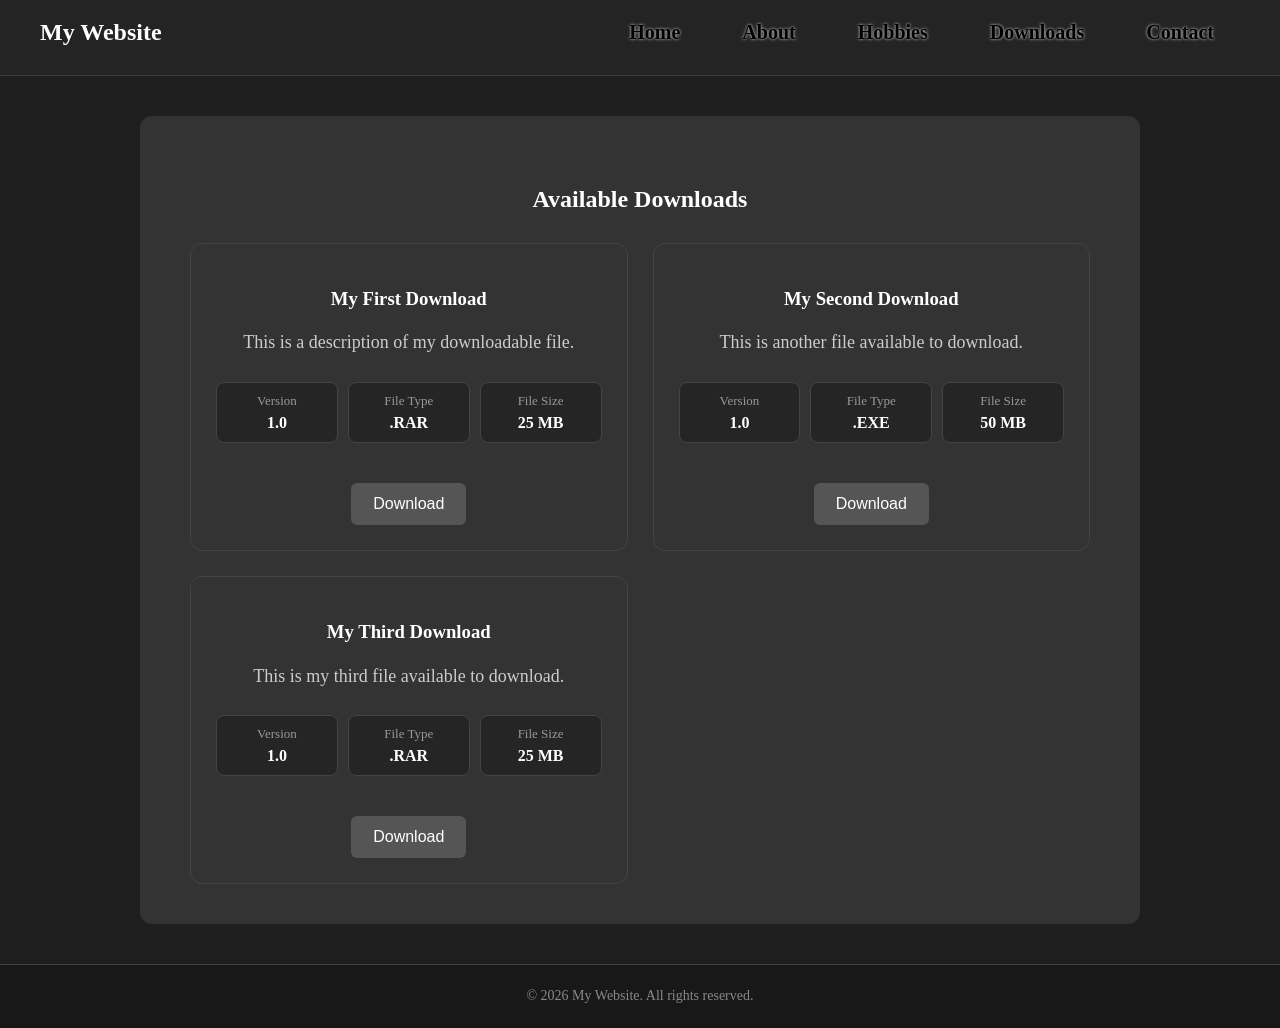
==== downloads.html @ edfe655d "Add files via upload" ====
<!DOCTYPE html>

<html>
<head>
    <title>Downloads - My Website</title>
    <link rel="stylesheet" href="style.css">
</head>

<body>

<header>

    <nav>
        <h1 class="logo">My Website</h1>

        <div class="nav-links">
    <a href="index.html">Home</a>
    <a href="index.html#about">About</a>
    <a href="index.html#hobbies">Hobbies</a>
    <a href="downloads.html">Downloads</a>
    <a href="index.html#contact">Contact</a>
</div>

</header>

<main>

    <h2>Available Downloads</h2>


<div class="download-grid">

    <!-- DOWNLOAD 1 -->
    <div class="download-card">

        <h3>My First Download</h3>

        <p>This is a description of my downloadable file.</p>

        <div class="file-info">

            <div class="info-box">
                <span>Version</span>
                <strong>1.0</strong>
            </div>

            <div class="info-box">
                <span>File Type</span>
                <strong>.RAR</strong>
            </div>

            <div class="info-box">
                <span>File Size</span>
                <strong>25 MB</strong>
            </div>

        </div>

        <a href="files/test.rar" download>
            <button>Download</button>
        </a>

    </div>


    <!-- DOWNLOAD 2 -->
    <div class="download-card">

        <h3>My Second Download</h3>

        <p>This is another file available to download.</p>

        <div class="file-info">

            <div class="info-box">
                <span>Version</span>
                <strong>1.0</strong>
            </div>

            <div class="info-box">
                <span>File Type</span>
                <strong>.EXE</strong>
            </div>

            <div class="info-box">
                <span>File Size</span>
                <strong>50 MB</strong>
            </div>

        </div>

        <a href="files/my-program.exe" download>
            <button>Download</button>
        </a>

    </div>


    <!-- DOWNLOAD 3 -->
    <div class="download-card">

        <h3>My Third Download</h3>

        <p>This is my third file available to download.</p>

        <div class="file-info">

            <div class="info-box">
                <span>Version</span>
                <strong>1.0</strong>
            </div>

            <div class="info-box">
                <span>File Type</span>
                <strong>.RAR</strong>
            </div>

            <div class="info-box">
                <span>File Size</span>
                <strong>25 MB</strong>
            </div>

        </div>

        <a href="files/third-download.rar" download>
            <button>Download</button>
        </a>

    </div>

</div>
 </div> 

</main>

<footer>
    <p>© 2026 My Website. All rights reserved.</p>
</footer>

</body>
</html>
---- style.css ----
body {
    background-color: #1e1e1e;
    color: #ffffff;
    font-family: Arial, sans-serif;
    margin: 0;
    text-align: center;
    font-family: "Comic Sans MS", "Comic Sans", cursive;
}

header {
    background-color: #242424;
    padding-bottom: 10px;
    border-bottom: 1px solid #3d3d3d;
}

header h1 {
    margin: 0;
    font-size: 36px;
}

header p {
    color: #bbbbbb;
}

main {
    background-color: #333333;
    max-width: 1000px;
    margin: 40px auto;
    padding: 40px;
    border-radius: 12px;
    box-sizing: border-box;
}

h2 {
    color: #ffffff;
    margin-top: 30px;
}

p {
    color: #cccccc;
    font-size: 18px;
    line-height: 1.6;
}

button {
    background-color: #555555;
    color: white;
    font-size: 16px;
    padding: 12px 22px;
    border: none;
    border-radius: 6px;
    cursor: pointer;
    margin-top: 15px;
    transition: 0.2s;
}

button:hover {
    background-color: #777777;
    transform: translateY(-2px);
}
nav {
    display: flex;
    justify-content: space-between;
    align-items: center;
    width: 100%;
    box-sizing: border-box;
    padding: 5px 40px;
}

.logo {
    font-size: 24px;
}

.nav-links {
    display: flex;
    align-items: center;
    justify-content: flex-end;
    gap: 10px;
    margin-left: auto;
}

.nav-links a {
    color: #000000;
    text-decoration: none;
    font-size: 20px;
    font-weight: 700;
    padding: 16px 26px;
    border-radius: 8px;
    transition: 0.2s;

    text-shadow: 0 0 3px rgba(255, 255, 255, 0.9);
}

.nav-links a:hover {
    background-color: #3a3a3a;
    color: #000000;

    text-shadow:
        0 0 2px rgba(255, 255, 255, 0.8),
        0 0 5px rgba(255, 255, 255, 0.5);
}
footer {
    background-color: #181818;
    padding: 20px;
    margin-top: 40px;
    border-top: 1px solid #444;
}

footer p {
    margin: 0;
    font-size: 14px;
    color: #888888;
}
.file-info {
    display: grid;
    grid-template-columns: repeat(3, 1fr);
    gap: 10px;
    margin: 25px 0;
    width: 100%;
}

.info-box {
    background-color: #252525;
    border: 1px solid #444444;
    border-radius: 8px;
    padding: 10px;
    box-sizing: border-box;
    min-width: 0;
}

.info-box span {
    display: block;
    color: #999999;
    font-size: 13px;
    margin-bottom: 5px;
}

.info-box strong {
    color: white;
    font-size: 16px;
}
.download-grid {
    display: grid;
    grid-template-columns: repeat(2, minmax(0, 1fr));
    gap: 25px;
    width: 100%;
    max-width: 900px;
    margin: 30px auto 0;
}

.download-card {
    background-color: #333333;
    padding: 25px;
    border: 1px solid #444444;
    border-radius: 12px;
    box-sizing: border-box;
    width: 100%;
    min-width: 0;
}
section {
    max-width: 1000px;
    margin: 40px auto;
    padding: 35px;
    background-color: #2b2b2b;
    border: 1px solid #444444;
    border-radius: 16px;
    box-sizing: border-box;
    box-shadow: 0 8px 25px rgba(0, 0, 0, 0.25);
}
section h2 {
    font-size: 32px;
    margin-top: 0;
    margin-bottom: 20px;
    font-weight: 700;
}

section p {
    font-size: 18px;
    line-height: 1.6;
    color: #d0d0d0;
}
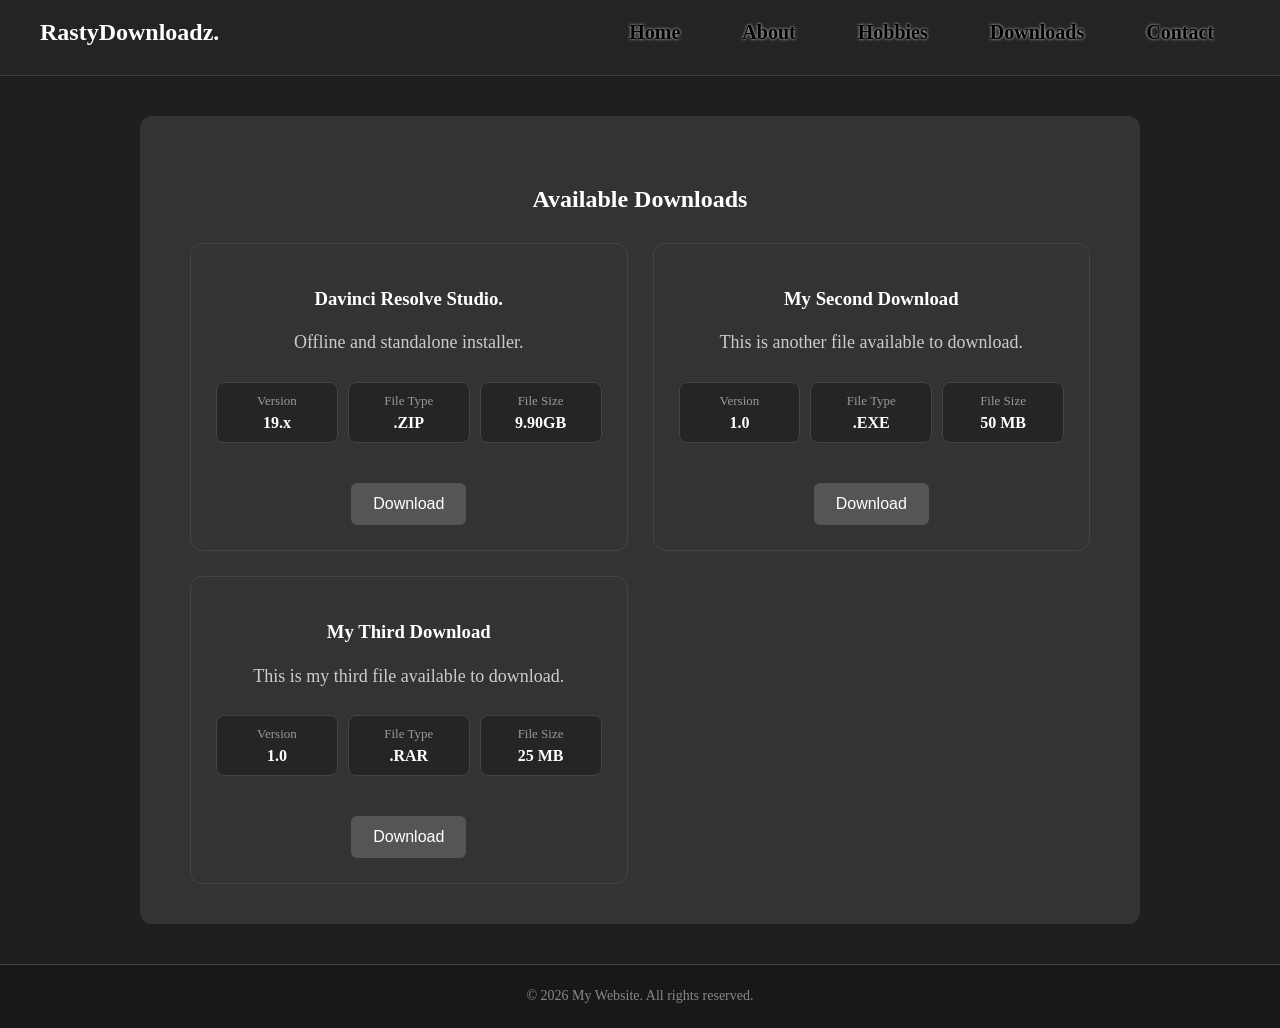
==== commit dce769af: "Revise downloads page with new content and title Updated the downloads page title and content." ====
--- a/downloads.html
+++ b/downloads.html
@@ -2,7 +2,7 @@
 
 <html>
 <head>
-    <title>Downloads - My Website</title>
+    <title>Downloads - RastyDownloadz.</title>
     <link rel="stylesheet" href="style.css">
 </head>
 
@@ -11,7 +11,7 @@
 <header>
 
     <nav>
-        <h1 class="logo">My Website</h1>
+        <h1 class="logo">RastyDownloadz.</h1>
 
         <div class="nav-links">
     <a href="index.html">Home</a>
@@ -25,7 +25,7 @@
 
 <main>
 
-    <h2>Available Downloads</h2>
+    <h2 class="downloads-title">Available Downloads</h2>
 
 
 <div class="download-grid">
@@ -33,32 +33,32 @@
     <!-- DOWNLOAD 1 -->
     <div class="download-card">
 
-        <h3>My First Download</h3>
+        <h3>Davinci Resolve Studio.</h3>
 
-        <p>This is a description of my downloadable file.</p>
+        <p>Offline and standalone installer.</p>
 
         <div class="file-info">
 
             <div class="info-box">
                 <span>Version</span>
-                <strong>1.0</strong>
+                <strong>19.x</strong>
             </div>
 
             <div class="info-box">
                 <span>File Type</span>
-                <strong>.RAR</strong>
+                <strong>.ZIP</strong>
             </div>
 
             <div class="info-box">
                 <span>File Size</span>
-                <strong>25 MB</strong>
+                <strong>9.90GB</strong>
             </div>
 
         </div>
 
-        <a href="files/test.rar" download>
-            <button>Download</button>
-        </a>
+        <a href="files/Davinci Resolve Studio.zip" download> 
+    <button>Download</button> 
+</a>
 
     </div>
 
--- a/style.css
+++ b/style.css
@@ -161,11 +161,11 @@
     max-width: 1000px;
     margin: 40px auto;
     padding: 35px;
+    min-height: 250px;
     background-color: #2b2b2b;
-    border: 1px solid #444444;
+    border: 1px solid #454545;
     border-radius: 16px;
     box-sizing: border-box;
-    box-shadow: 0 8px 25px rgba(0, 0, 0, 0.25);
 }
 section h2 {
     font-size: 32px;
@@ -178,4 +178,4 @@
     font-size: 18px;
     line-height: 1.6;
     color: #d0d0d0;
-}+}
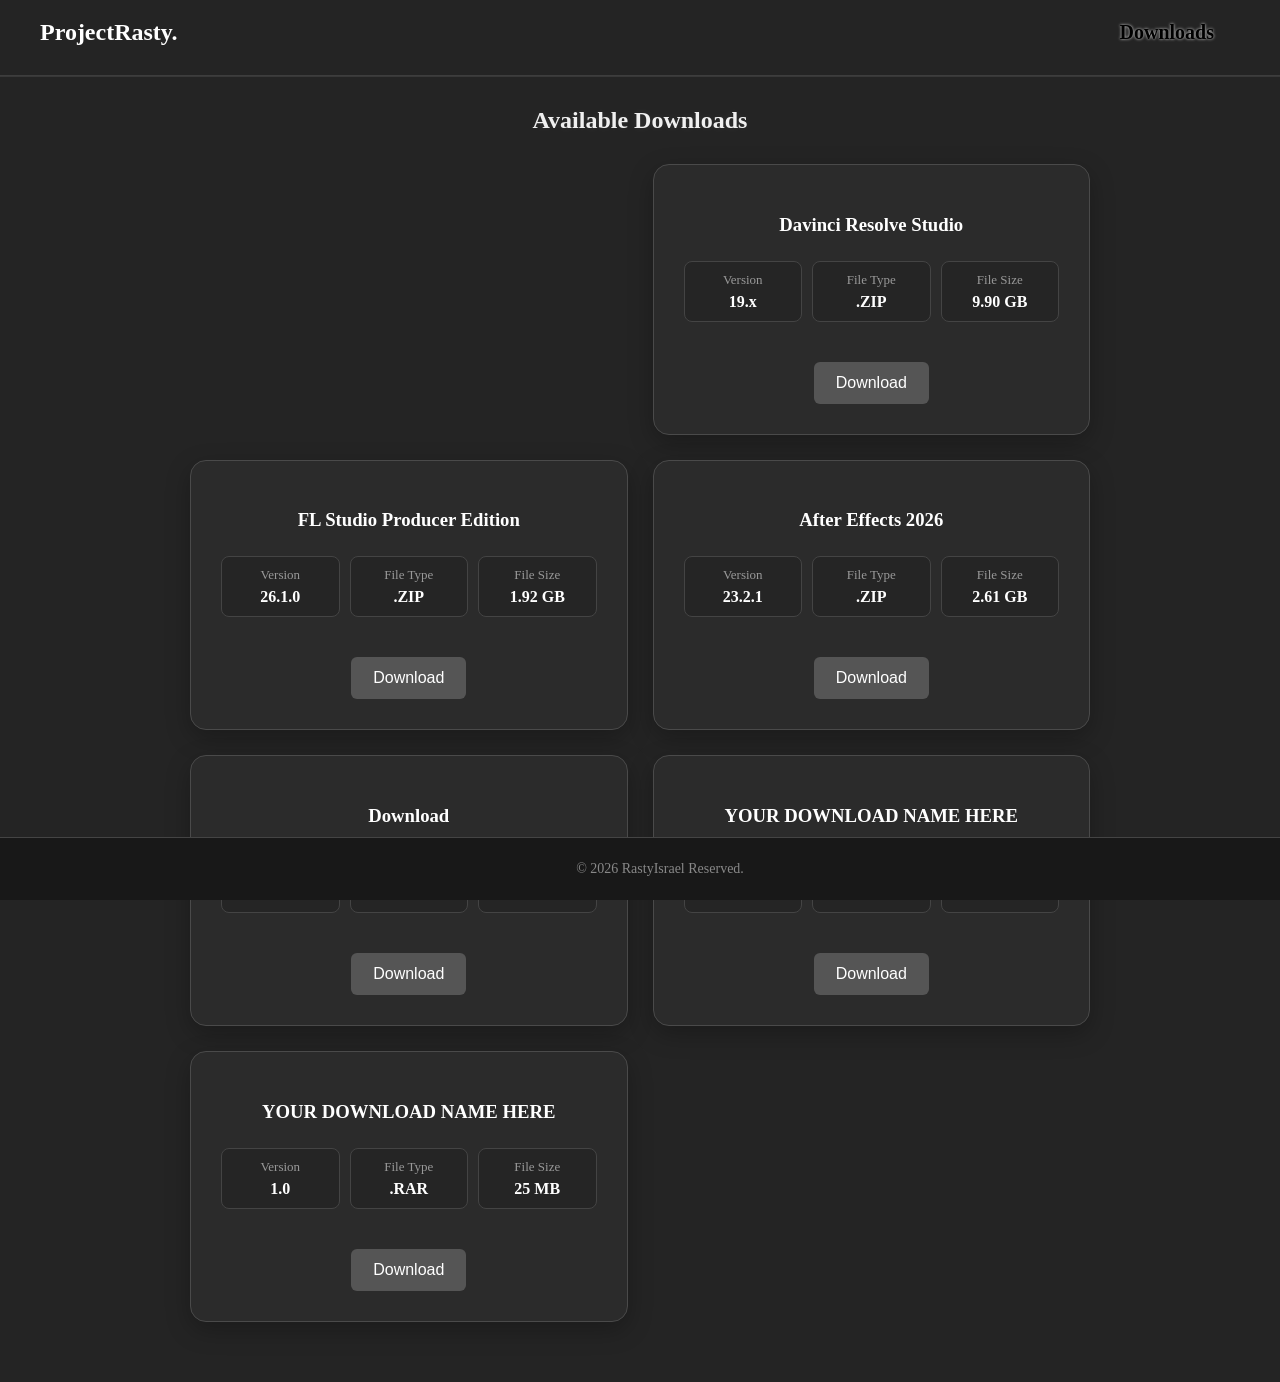
==== commit a7d51cef: "Refactor downloads page layout and content" ====
--- a/downloads.html
+++ b/downloads.html
@@ -11,14 +11,10 @@
 <header>
 
     <nav>
-        <h1 class="logo">RastyDownloadz.</h1>
+        <h1 class="logo">ProjectRasty.</h1>
 
         <div class="nav-links">
-    <a href="index.html">Home</a>
-    <a href="index.html#about">About</a>
-    <a href="index.html#hobbies">Hobbies</a>
     <a href="downloads.html">Downloads</a>
-    <a href="index.html#contact">Contact</a>
 </div>
 
 </header>
@@ -28,14 +24,18 @@
     <h2 class="downloads-title">Available Downloads</h2>
 
 
-<div class="download-grid">
+    <div class="download-grid">
+        <div class="right-panel">
+
+</div>
 
     <!-- DOWNLOAD 1 -->
     <div class="download-card">
 
-        <h3>Davinci Resolve Studio.</h3>
-
-        <p>Offline and standalone installer.</p>
+        <h3 class="private-name" onclick="revealName(this)">
+    <span>Davinci Resolve Studio</span>
+</h3>
+
 
         <div class="file-info">
 
@@ -51,10 +51,11 @@
 
             <div class="info-box">
                 <span>File Size</span>
-                <strong>9.90GB</strong>
-            </div>
-
-        </div>
+                <strong>9.90 GB</strong>
+            </div>
+
+        </div>
+        
 
         <a href="files/Davinci Resolve Studio.zip" download> 
     <button>Download</button> 
@@ -66,9 +67,76 @@
     <!-- DOWNLOAD 2 -->
     <div class="download-card">
 
-        <h3>My Second Download</h3>
-
-        <p>This is another file available to download.</p>
+        <h3 class="private-name" onclick="revealName(this)">
+    <span>FL Studio Producer Edition</span>
+</h3>
+
+
+        <div class="file-info">
+
+            <div class="info-box">
+                <span>Version</span>
+                <strong>26.1.0</strong>
+            </div>
+
+            <div class="info-box">
+                <span>File Type</span>
+                <strong>.ZIP</strong>
+            </div>
+
+            <div class="info-box">
+                <span>File Size</span>
+                <strong>1.92 GB</strong>
+            </div>
+
+        </div>
+
+        <a href="files/FL Studio Producer Edition 2026.zip" download>
+            <button>Download</button>
+        </a>
+
+    </div>
+
+
+    <!-- DOWNLOAD 3 -->
+    <div class="download-card">
+
+        <h3 class="private-name" onclick="revealName(this)">
+    <span>After Effects 2026</span>
+</h3>
+
+
+        <div class="file-info">
+
+            <div class="info-box">
+                <span>Version</span>
+                <strong>23.2.1</strong>
+            </div>
+
+            <div class="info-box">
+                <span>File Type</span>
+                <strong>.ZIP</strong>
+            </div>
+
+            <div class="info-box">
+                <span>File Size</span>
+                <strong>2.61 GB</strong>
+            </div>
+
+        </div>
+
+        <a href="files/After Effects 2023.zip" download>
+            <button>Download</button>
+        </a>
+        </div>
+
+<!-- DOWNLOAD 4 -->
+    <div class="download-card">
+
+        <h3 class="private-name" onclick="revealName(this)">
+    <span>Download</span>
+</h3>
+
 
         <div class="file-info">
 
@@ -79,29 +147,28 @@
 
             <div class="info-box">
                 <span>File Type</span>
-                <strong>.EXE</strong>
-            </div>
-
-            <div class="info-box">
-                <span>File Size</span>
-                <strong>50 MB</strong>
-            </div>
-
-        </div>
-
-        <a href="files/my-program.exe" download>
-            <button>Download</button>
-        </a>
-
-    </div>
-
-
-    <!-- DOWNLOAD 3 -->
-    <div class="download-card">
-
-        <h3>My Third Download</h3>
-
-        <p>This is my third file available to download.</p>
+                <strong>.RAR</strong>
+            </div>
+
+            <div class="info-box">
+                <span>File Size</span>
+                <strong>25 MB</strong>
+            </div>
+
+        </div>
+
+        <a href="files/third-download.rar" download>
+            <button>Download</button>
+        </a>
+    </div>
+
+    <!-- DOWNLOAD 5 -->
+    <div class="download-card">
+
+        <h3 class="private-name" onclick="revealName(this)">
+    <span>YOUR DOWNLOAD NAME HERE</span>
+</h3>
+
 
         <div class="file-info">
 
@@ -125,17 +192,47 @@
         <a href="files/third-download.rar" download>
             <button>Download</button>
         </a>
-
-    </div>
-
+    </div>
+    <!-- DOWNLOAD 6 -->
+    <div class="download-card">
+
+        <h3 class="private-name" onclick="revealName(this)">
+    <span>YOUR DOWNLOAD NAME HERE</span>
+</h3>
+
+
+        <div class="file-info">
+
+            <div class="info-box">
+                <span>Version</span>
+                <strong>1.0</strong>
+            </div>
+
+            <div class="info-box">
+                <span>File Type</span>
+                <strong>.RAR</strong>
+            </div>
+
+            <div class="info-box">
+                <span>File Size</span>
+                <strong>25 MB</strong>
+            </div>
+
+        </div>
+
+        <a href="files/third-download.rar" download>
+            <button>Download</button>
+        </a>
+    </div> 
 </div>
- </div> 
-
-</main>
-
-<footer>
-    <p>© 2026 My Website. All rights reserved.</p>
-</footer>
+
+    </main>
+
+    <footer>
+        <p>© 2026 RastyIsrael Reserved.</p>
+    </footer>
+
+    <script src="script.js"></script>
 
 </body>
 </html>
--- a/style.css
+++ b/style.css
@@ -23,11 +23,11 @@
 }
 
 main {
-    background-color: #333333;
-    max-width: 1000px;
-    margin: 40px auto;
-    padding: 40px;
-    border-radius: 12px;
+    width: 100%;
+    min-height: calc(100vh - 160px);
+    background-color: #242424;
+    border-top: 1px solid #383838;
+    padding-bottom: 60px;
     box-sizing: border-box;
 }
 
@@ -149,19 +149,32 @@
 }
 
 .download-card {
-    background-color: #333333;
-    padding: 25px;
-    border: 1px solid #444444;
-    border-radius: 12px;
-    box-sizing: border-box;
     width: 100%;
     min-width: 0;
+    padding: 30px;
+    box-sizing: border-box;
+
+    background-color: #2b2b2b;
+    border: 1px solid #4a4a4a;
+    border-radius: 16px;
+
+    box-shadow: 0 8px 25px rgba(0, 0, 0, 0.25);
+
+    transition:
+        transform 0.25s ease,
+        box-shadow 0.25s ease,
+        border-color 0.25s ease;
+}
+.download-card:hover {
+    transform: translateY(-5px);
+    border-color: #777777;
+    box-shadow: 0 15px 35px rgba(0, 0, 0, 0.4);
 }
 section {
     max-width: 1000px;
     margin: 40px auto;
     padding: 35px;
-    min-height: 250px;
+    min-height: 500px;
     background-color: #2b2b2b;
     border: 1px solid #454545;
     border-radius: 16px;
@@ -179,3 +192,27 @@
     line-height: 1.6;
     color: #d0d0d0;
 }
+.main-panel {
+    width: 55%;
+    max-width: 1000px;
+    height: 600px;
+    margin: 40px 0 40px 40px;
+    background-color: #2b2b2b;
+    border: 1px solid #454545;
+    border-radius: 16px;
+    box-sizing: border-box;
+}
+footer {
+    margin-top: auto;
+}
+footer {
+    position: fixed;
+    bottom: 0;
+    left: 0;
+    width: 100%;
+}
+.downloads-title {
+    color: #f0f0f0;
+    font-weight: 700;
+    text-shadow: 0 0 8px rgba(255, 255, 255, 0.08);
+}
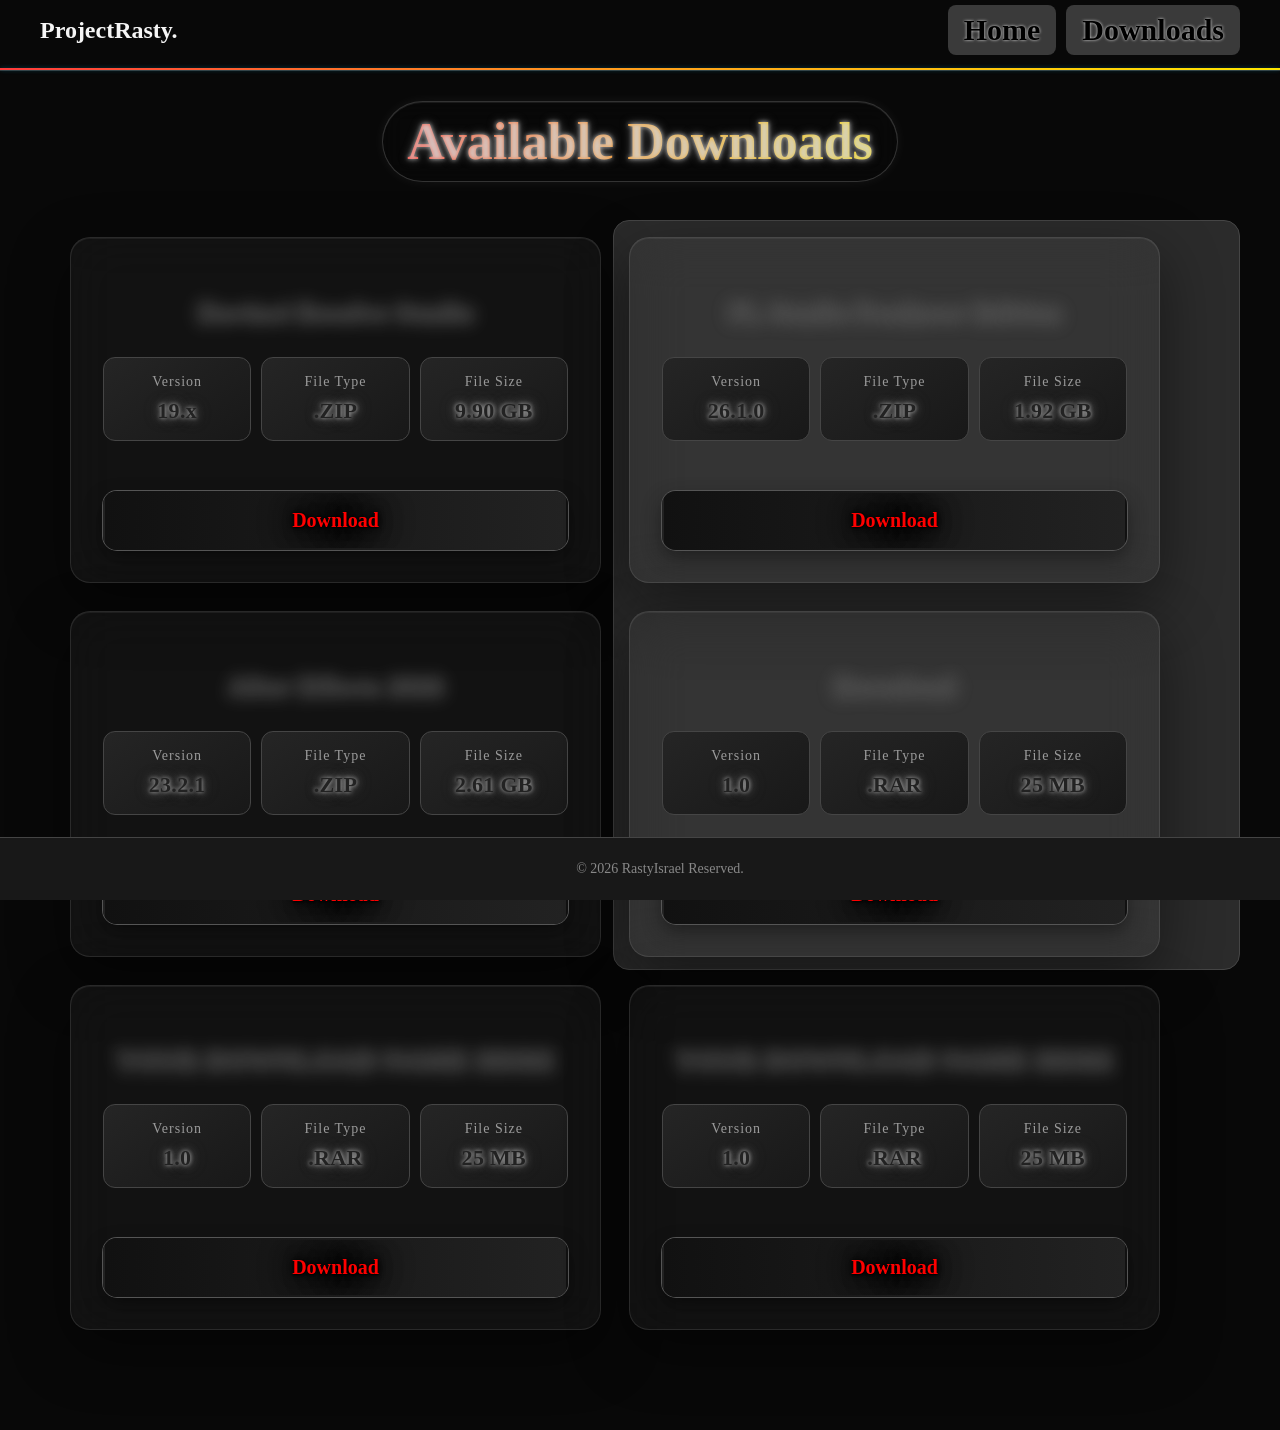
==== commit 29057929: "Revise downloads page with new links and content Updated download links and added new download entri" ====
--- a/downloads.html
+++ b/downloads.html
@@ -14,6 +14,7 @@
         <h1 class="logo">ProjectRasty.</h1>
 
         <div class="nav-links">
+    <a href="index.html">Home</a> 
     <a href="downloads.html">Downloads</a>
 </div>
 
@@ -91,9 +92,9 @@
 
         </div>
 
-        <a href="files/FL Studio Producer Edition 2026.zip" download>
-            <button>Download</button>
-        </a>
+       <a href="https://drive.google.com/uc?export=download&id=1xzUbYLwWIYHFm2peaR0gy8tP8R7VI28_" download>
+    <button>Download</button>
+</a>
 
     </div>
 
--- a/style.css
+++ b/style.css
@@ -1,5 +1,5 @@
 body {
-    background-color: #1e1e1e;
+    background-color: #141414;
     color: #ffffff;
     font-family: Arial, sans-serif;
     margin: 0;
@@ -82,13 +82,16 @@
 .nav-links a {
     color: #000000;
     text-decoration: none;
-    font-size: 20px;
+    font-size: 30px;
     font-weight: 700;
-    padding: 16px 26px;
+    padding: 18px 29px;
     border-radius: 8px;
     transition: 0.2s;
-
+    font-size: 30px;
     text-shadow: 0 0 3px rgba(255, 255, 255, 0.9);
+    background-color: #3a3a3a;
+padding: 8px 16px;
+border-radius: 8px;
 }
 
 .nav-links a:hover {
@@ -120,25 +123,61 @@
 }
 
 .info-box {
-    background-color: #252525;
-    border: 1px solid #444444;
-    border-radius: 8px;
-    padding: 10px;
+    flex: 1;
+
+    min-width: 0;
+
+    padding: 16px 10px;
+
+    background: linear-gradient(
+        145deg,
+        #252525,
+        #181818
+    );
+
+    border: 1px solid #454545;
+
+    border-radius: 12px;
+
     box-sizing: border-box;
-    min-width: 0;
+
+    transition:
+        transform 0.2s ease,
+        border-color 0.2s ease,
+        box-shadow 0.2s ease;
+}
+
+.info-box:hover {
+    transform: translateY(-3px);
+
+    border-color: #777;
+
+    box-shadow:
+        0 8px 20px rgba(0, 0, 0, 0.4),
+        0 0 12px rgba(255, 255, 255, 0.08);
 }
 
 .info-box span {
     display: block;
-    color: #999999;
-    font-size: 13px;
-    margin-bottom: 5px;
+
+    font-size: 14px;
+
+    margin-bottom: 8px;
+
+    color: #9a9a9a;
+
+    letter-spacing: 1px;
 }
 
 .info-box strong {
-    color: white;
-    font-size: 16px;
-}
+    font-size: 19px;
+
+    color: #f2f2f2;
+
+    text-shadow:
+        0 0 6px rgba(255, 255, 255, 0.15);
+}
+
 .download-grid {
     display: grid;
     grid-template-columns: repeat(2, minmax(0, 1fr));
@@ -151,24 +190,41 @@
 .download-card {
     width: 100%;
     min-width: 0;
-    padding: 30px;
+    padding: 32px;
     box-sizing: border-box;
 
-    background-color: #2b2b2b;
-    border: 1px solid #4a4a4a;
-    border-radius: 16px;
-
-    box-shadow: 0 8px 25px rgba(0, 0, 0, 0.25);
+    background: linear-gradient(
+        145deg,
+        #292929,
+        #171717
+    );
+
+    border: 1px solid #444;
+
+    border-radius: 20px;
+
+    position: relative;
+
+    box-shadow:
+        0 10px 30px rgba(0, 0, 0, 0.45),
+        inset 0 1px 0 rgba(255, 255, 255, 0.04);
 
     transition:
         transform 0.25s ease,
         box-shadow 0.25s ease,
         border-color 0.25s ease;
 }
-.download-card:hover {
-    transform: translateY(-5px);
-    border-color: #777777;
-    box-shadow: 0 15px 35px rgba(0, 0, 0, 0.4);
+.download-card {
+    position: relative;
+
+    box-shadow:
+        0 10px 30px rgba(0, 0, 0, 0.45),
+        inset 0 1px 0 rgba(255, 255, 255, 0.04);
+
+    transition:
+        transform 0.25s ease,
+        box-shadow 0.25s ease,
+        border-color 0.25s ease;
 }
 section {
     max-width: 1000px;
@@ -212,7 +268,1185 @@
     width: 100%;
 }
 .downloads-title {
-    color: #f0f0f0;
-    font-weight: 700;
-    text-shadow: 0 0 8px rgba(255, 255, 255, 0.08);
-}
+    display: inline-block;
+    padding: 10px 24px;
+
+    border: 1px solid rgba(255, 255, 255, 0.18);
+    border-radius: 999px;
+
+    background: rgba(255, 255, 255, 0.035);
+
+    box-shadow:
+        0 0 12px rgba(255, 255, 255, 0.06),
+        inset 0 1px 0 rgba(255, 255, 255, 0.08);
+
+    backdrop-filter: blur(12px);
+    -webkit-backdrop-filter: blur(12px);
+
+    color: #222222;
+
+    text-shadow:
+        0 0 4px rgba(210, 210, 210, 0.8),
+        0 0 10px rgba(190, 190, 190, 0.55);
+
+    font-weight: 800;
+}
+.download-grid {
+    display: grid;
+    grid-template-columns: repeat(2, 1fr);
+    gap: 25px;
+}
+/* RGB ANIMATED AVAILABLE DOWNLOADS TITLE */
+
+.downloads-title {
+    font-size: 52px;
+    text-align: center;
+    margin-bottom: 15px;
+
+    background: linear-gradient(
+        90deg,
+        #ff3b3b,
+        #ff9f1c,
+        #ffe600,
+        #4dff88,
+        #00d9ff,
+        #5b6cff,
+        #b44cff,
+        #ff3bbf,
+        #ff3b3b
+    );
+
+    background-size: 400% 100%;
+
+    -webkit-background-clip: text;
+    background-clip: text;
+
+    color: transparent;
+
+    animation: rgb-flow 8s linear infinite;
+}
+@keyframes rgb-flow {
+    0% {
+        background-position: 0% 50%;
+        filter: drop-shadow(0 0 6px rgba(255, 0, 150, 0.5));
+    }
+
+    50% {
+        filter: drop-shadow(0 0 14px rgba(100, 200, 255, 0.8));
+    }
+
+    100% {
+        background-position: 400% 50%;
+        filter: drop-shadow(0 0 6px rgba(255, 0, 150, 0.5));
+    }
+}
+.download-grid {
+    display: grid;
+    grid-template-columns: repeat(2, minmax(0, 1fr));
+    gap: 28px;
+    max-width: 1150px;
+    margin: 40px 0 40px 40px;
+    padding: 0 30px;
+    box-sizing: border-box;
+}
+.download-card button {
+    width: 100%;
+
+    margin-top: 25px;
+
+    padding: 16px 25px;
+
+    font-family: "Comic Sans MS", cursive;
+
+    font-size: 20px;
+
+    font-weight: bold;
+
+    color: white;
+
+    background: linear-gradient(
+        90deg,
+        #111,
+        #222
+    );
+
+    border: 2px solid transparent;
+
+    border-radius: 14px;
+
+    cursor: pointer;
+
+    position: relative;
+
+    box-shadow:
+        0 0 0 1px #555,
+        0 8px 20px rgba(0, 0, 0, 0.4);
+
+    transition:
+        transform 0.2s ease,
+        box-shadow 0.2s ease,
+        background 0.2s ease;
+}
+.download-card button:hover {
+    transform: translateY(-3px);
+
+    background: rgba(255, 255, 255, 0.10);
+
+    border-color: rgba(255, 255, 255, 0.25);
+
+    box-shadow:
+        0 8px 25px rgba(0, 0, 0, 0.35),
+        0 10px 25px rgba(255, 255, 255, 0.08);
+}
+
+.download-card button {
+    position: relative;
+    overflow: hidden;
+}
+
+.download-card button::before {
+    content: "";
+
+    position: absolute;
+
+    top: 0;
+    left: -120%;
+
+    width: 60%;
+    height: 100%;
+
+    background: linear-gradient(
+        110deg,
+        transparent,
+        rgba(255, 255, 255, 0.35),
+        transparent
+    );
+
+    transform: skewX(-20deg);
+
+    transition: left 0.8s ease;
+
+    pointer-events: none;
+}
+
+.download-card button:hover::before {
+    left: 140%;
+}
+.download-card h3 {
+    color: #222222;
+
+    font-size: 28px;
+    font-weight: 800;
+    line-height: 1.1;
+
+    text-shadow:
+        0 0 4px rgba(210, 210, 210, 0.8),
+        0 0 10px rgba(190, 190, 190, 0.55),
+        0 0 20px rgba(170, 170, 170, 0.3);
+}
+.nav-links a:hover {
+    background: linear-gradient(
+        90deg,
+        #ff3b3b,
+        #ff9f1c,
+        #ffe600,
+        #4dff88,
+        #00d9ff,
+        #5b6cff,
+        #b44cff,
+        #ff3bbf,
+        #ff3b3b
+    );
+
+    background-size: 400% 100%;
+
+    animation: nav-rgb-flow 3s linear infinite;
+
+    color: white;
+
+    box-shadow:
+        0 0 10px rgba(255, 0, 100, 0.5),
+        0 0 20px rgba(0, 200, 255, 0.5),
+        0 0 30px rgba(100, 255, 150, 0.25);
+}
+@keyframes nav-rgb-flow {
+    0% {
+        background-position: 0% 50%;
+    }
+
+    100% {
+        background-position: 400% 50%;
+    }
+}
+.right-panel {
+    position: absolute;
+
+    top: 220px;
+    right: 40px;
+
+    width: 49%;
+    height: 750px;
+
+    background-color: #2b2b2b;
+
+    border: 1px solid #454545;
+    border-radius: 16px;
+
+    box-sizing: border-box;
+}
+/* =========================
+   PREMIUM HOME HERO
+========================= */
+
+#home {
+    position: relative;
+
+    width: 40%;
+
+    min-height: 380px;
+
+    margin: 25px 0 0 25px;
+
+    padding: 45px;
+
+    box-sizing: border-box;
+
+    background:
+    linear-gradient(
+        145deg,
+        #353535,
+        #252525
+    );
+
+    border: 1px solid #4a4a4a;
+
+    border-radius: 16px;
+
+    box-shadow:
+        0 10px 35px rgba(0, 0, 0, 0.35);
+}
+
+.hero-content {
+    max-width: 500px;
+}
+
+.welcome-text {
+    margin: 0 0 5px 0;
+
+    font-size: 22px;
+
+    font-weight: bold;
+
+    color: #cfcfcf;
+}
+
+.rasty-title {
+    margin: 0;
+
+    font-size: 72px;
+
+    font-weight: 900;
+
+    background: linear-gradient(
+        90deg,
+        #ff3b3b,
+        #ff9f1c,
+        #ffe600,
+        #4dff88,
+        #00d9ff,
+        #5b6cff,
+        #b44cff,
+        #ff3bbf,
+        #ff3b3b
+    );
+
+    background-size: 400% 100%;
+
+    -webkit-background-clip: text;
+    background-clip: text;
+
+    color: transparent;
+
+    animation: home-rgb-flow 8s linear infinite;
+
+    filter:
+        drop-shadow(0 0 8px rgba(255, 255, 255, 0.15));
+}
+
+.hero-description {
+    margin-top: 20px;
+
+    max-width: 420px;
+
+    font-size: 20px;
+
+    line-height: 1.6;
+
+    color: #d0d0d0;
+}
+
+.hero-buttons {
+    display: flex;
+
+    gap: 20px;
+
+    margin-top: 35px;
+}
+
+.hero-buttons a {
+    display: inline-block;
+
+    padding: 14px 24px;
+
+    border-radius: 10px;
+
+    font-size: 19px;
+
+    font-weight: bold;
+
+    text-decoration: none;
+
+    color: #111;
+
+    background: #e0e0e0;
+
+    border: 1px solid #777;
+
+    transition:
+        transform 0.2s ease,
+        box-shadow 0.2s ease;
+}
+
+.hero-buttons a:hover {
+    transform: translateY(-3px);
+
+    box-shadow:
+        0 0 12px rgba(255, 0, 100, 0.5),
+        0 0 22px rgba(0, 200, 255, 0.4);
+}
+
+@keyframes home-rgb-flow {
+    0% {
+        background-position: 0% 50%;
+    }
+
+    100% {
+        background-position: 400% 50%;
+    }
+}
+/* =========================
+   RIGHT SIDE HOME VISUAL
+========================= */
+
+.home-visual {
+    position: absolute;
+
+    top: 2px;
+    left: 2px;
+    right: 2px;
+    bottom: 2px;
+
+    display: flex;
+    align-items: center;
+    justify-content: center;
+    isolation: isolate;
+    overflow: hidden;
+
+    background: linear-gradient(
+        145deg,
+        #303030,
+        #202020
+    );
+
+    border: 1px solid #454545;
+    border-radius: 16px;
+
+    box-sizing: border-box;
+}
+
+
+/* RGB glow in the background */
+
+.visual-glow {
+    position: absolute;
+    inset: 0;
+
+    pointer-events: none;
+
+    background: #090909;
+
+    overflow: hidden;
+}
+@keyframes ambient-liquid {
+
+    0% {
+        transform:
+            scale(1.15)
+            translate3d(-2%, -1%, 0)
+            rotate(0deg);
+    }
+
+    20% {
+        transform:
+            scale(1.20)
+            translate3d(1%, -3%, 0)
+            rotate(3deg);
+    }
+
+    40% {
+        transform:
+            scale(1.17)
+            translate3d(3%, 1%, 0)
+            rotate(-2deg);
+    }
+
+    60% {
+        transform:
+            scale(1.22)
+            translate3d(-1%, 3%, 0)
+            rotate(2deg);
+    }
+
+    80% {
+        transform:
+            scale(1.18)
+            translate3d(-3%, 0%, 0)
+            rotate(-3deg);
+    }
+
+    100% {
+        transform:
+            scale(1.15)
+            translate3d(-2%, -1%, 0)
+            rotate(0deg);
+    }
+
+}
+
+@keyframes rgb-colour-cycle {
+
+    0% {
+        filter:
+            blur(55px)
+            hue-rotate(0deg);
+    }
+
+    25% {
+        filter:
+            blur(55px)
+            hue-rotate(90deg);
+    }
+
+    50% {
+        filter:
+            blur(55px)
+            hue-rotate(180deg);
+    }
+
+    75% {
+        filter:
+            blur(55px)
+            hue-rotate(270deg);
+    }
+
+    100% {
+        filter:
+            blur(55px)
+            hue-rotate(360deg);
+    }
+
+}
+
+.home-visual {
+    overflow: hidden;
+}
+
+.visual-content {
+    position: relative;
+    z-index: 5;
+}
+
+
+/* Text inside the visual */
+
+.visual-content {
+    position: relative;
+
+    z-index: 2;
+
+    text-align: center;
+}
+
+.visual-small-text {
+    font-size: 18px;
+
+    font-weight: bold;
+
+    letter-spacing: 4px;
+
+    color: #bdbdbd;
+}
+
+.visual-content h2 {
+
+    margin: 10px 0;
+
+    font-size: 80px;
+
+    font-weight: 900;
+
+    color: #ff8c00;
+
+    text-shadow:
+
+        0 0 5px rgba(255, 140, 0, 0.9),
+
+        0 0 15px rgba(255, 100, 0, 0.7),
+
+        0 0 30px rgba(255, 70, 0, 0.5),
+
+        0 0 60px rgba(255, 60, 0, 0.25);
+
+}
+
+
+/* RGB line */
+
+.visual-line {
+    width: 180px;
+    height: 4px;
+
+    margin: 20px auto;
+
+    border-radius: 10px;
+
+    background: linear-gradient(
+        90deg,
+        #ff3b3b,
+        #ffe600,
+        #00d9ff,
+        #b44cff,
+        #ff3b3b
+    );
+
+    background-size: 300% 100%;
+
+    animation: visual-rgb-flow 4s linear infinite;
+
+    box-shadow:
+        0 0 10px rgba(0, 200, 255, 0.6);
+}
+
+
+/* Animations */
+
+@keyframes visual-rgb-flow {
+
+    0% {
+        background-position: 0% 50%;
+    }
+
+    100% {
+        background-position: 300% 50%;
+    }
+}
+
+
+@keyframes visual-rgb-spin {
+
+    0% {
+        transform: rotate(0deg);
+    }
+
+    100% {
+        transform: rotate(360deg);
+    }
+}
+/* =========================
+   DARKER HOME PAGE
+========================= */
+
+html,
+body {
+    background: #0a0a0a !important;
+}
+
+#home {
+    background: #151515 !important;
+}
+
+.home-visual {
+
+    background: linear-gradient(
+        145deg,
+        #121212,
+        #080808
+    ) !important;
+
+}
+html {
+    background-color: #080808 !important;
+}
+
+body {
+    background-color: #080808 !important;
+}
+main {
+    background-color: #080808 !important;
+}
+/* DARK WHOLE WEBSITE BACKGROUND */
+
+html {
+    background-color: #080808 !important;
+}
+
+body {
+    background-color: #080808 !important;
+}
+
+main {
+    background-color: #080808 !important;
+}
+
+header {
+    background-color: #080808 !important;
+}
+header {
+    position: relative;
+    border-bottom: none;
+}
+
+header::after {
+    content: "";
+
+    position: absolute;
+
+    left: 0;
+    bottom: 0;
+
+    width: 100%;
+    height: 2px;
+
+    background: linear-gradient(
+        90deg,
+        #ff3b3b,
+        #ff9f1c,
+        #ffe600,
+        #4dff88,
+        #00d9ff,
+        #5b6cff,
+        #b44cff,
+        #ff3bbf,
+        #ff3b3b
+    );
+
+    background-size: 400% 100%;
+
+    animation: header-rgb-flow 6s linear infinite;
+
+    box-shadow:
+        0 0 4px rgba(0, 200, 255, 0.3);
+}
+
+@keyframes header-rgb-flow {
+    0% {
+        background-position: 0% 50%;
+    }
+
+    100% {
+        background-position: 400% 50%;
+    }
+}
+@keyframes rgb-background-move {
+
+    0% {
+        transform:
+            translate(-4%, -3%)
+            rotate(0deg)
+            scale(1);
+    }
+
+    50% {
+        transform:
+            translate(4%, 3%)
+            rotate(10deg)
+            scale(1.08);
+    }
+
+    100% {
+        transform:
+            translate(-2%, 5%)
+            rotate(-8deg)
+            scale(1.03);
+    }
+
+}
+
+@keyframes rgb-border-flow {
+
+    0% {
+        background-position: 0% 50%;
+    }
+
+    100% {
+        background-position: 400% 50%;
+    }
+
+}
+.visual-content {
+    position: relative;
+    z-index: 3;
+}
+.sources-grid {
+    display: grid;
+
+    grid-template-columns: repeat(2, 1fr);
+
+    gap: 18px;
+
+    width: 100%;
+    box-sizing: border-box;
+}
+.source-card {
+    position: relative;
+
+    display: flex;
+    align-items: center;
+    justify-content: space-between;
+
+    min-height: 120px;
+
+    padding: 22px;
+
+    background: #1b1b1b;
+
+    border: 1px solid #333;
+
+    border-radius: 14px;
+
+    box-sizing: border-box;
+
+    overflow: hidden;
+
+    transition:
+        transform 0.25s ease,
+        border-color 0.25s ease,
+        box-shadow 0.25s ease;
+}
+.source-info h3 {
+    margin: 0 0 8px 0;
+
+    font-size: 22px;
+    font-weight: 600;
+
+    color: #ffffff;
+
+    text-shadow:
+        0 0 4px rgba(255, 255, 255, 0.35),
+        0 0 12px rgba(255, 255, 255, 0.18);
+}
+.source-info p {
+    margin: 7px 0 0 0;
+
+    font-size: 14px;
+
+    color: #aaa;
+}
+.source-tag {
+    display: inline-block;
+
+    padding: 4px 8px;
+
+    border-radius: 5px;
+
+    background: #252525;
+
+    border: 1px solid #3a3a3a;
+
+    font-size: 10px;
+
+    letter-spacing: 1px;
+
+    color: #888;
+}
+.source-button {
+    padding: 10px 16px;
+
+    border-radius: 7px;
+
+    background: #292929;
+
+    border: 1px solid #414141;
+
+    color: #fff;
+
+    text-decoration: none;
+
+    font-size: 14px;
+
+    transition: 0.3s ease;
+}
+.source-button:hover {
+    color: #fff;
+
+    background: #222;
+
+    border-color: #ff9500;
+
+    box-shadow:
+        0 0 10px rgba(255, 149, 0, 0.3);
+}
+.source-card:hover {
+    transform: translateY(-3px);
+
+    border-color: rgba(255, 149, 0, 0.5);
+
+    box-shadow:
+        0 8px 25px rgba(0, 0, 0, 0.45),
+        0 0 18px rgba(255, 100, 0, 0.08);
+}
+.main-panel {
+    background: linear-gradient(
+        145deg,
+        #121212,
+        #090909
+    ) !important;
+}
+.home-visual {
+    border: none !important;
+    box-shadow: none !important;
+}
+.home-visual::before {
+    box-shadow: none !important;
+    border: none !important;
+}
+.home-visual {
+    overflow: hidden;
+    isolation: isolate;
+
+    background: rgba(12, 12, 12, 0.72);
+
+    backdrop-filter: blur(12px);
+    -webkit-backdrop-filter: blur(12px);
+}
+
+.visual-content {
+    position: relative;
+    z-index: 5;
+}
+.stars {
+    position: absolute;
+    inset: 0;
+    overflow: hidden;
+    pointer-events: none;
+    z-index: 1;
+}
+
+.star {
+    position: absolute;
+    width: 3px;
+    height: 3px;
+    background: white;
+    border-radius: 50%;
+    box-shadow: 0 0 8px white;
+    animation: shoot 4s linear infinite;
+}
+
+.star-1 { top: 20%; left: 10%; animation-delay: 0s; }
+.star-2 { top: 35%; left: 30%; animation-delay: 1s; }
+.star-3 { top: 15%; left: 60%; animation-delay: 2s; }
+.star-4 { top: 50%; left: 80%; animation-delay: 3s; }
+.star-5 { top: 70%; left: 20%; animation-delay: 1.5s; }
+.star-6 { top: 80%; left: 55%; animation-delay: 2.5s; }
+
+@keyframes shoot {
+    0% {
+        opacity: 0;
+        transform: translate(0, 0);
+    }
+
+    10% {
+        opacity: 1;
+    }
+
+    35% {
+        opacity: 0;
+        transform: translate(180px, 100px);
+    }
+
+    100% {
+        opacity: 0;
+    }
+}
+/* ===== FROSTED GLASS DOWNLOADS UI ===== */
+
+body {
+    background:
+        radial-gradient(
+            circle at 20% 20%,
+            rgba(255, 149, 0, 0.06),
+            transparent 35%
+        ),
+        radial-gradient(
+            circle at 80% 70%,
+            rgba(80, 100, 255, 0.05),
+            transparent 40%
+        ),
+        #070707 !important;
+
+    color: #f5f5f5;
+}
+
+/* TOP BAR */
+
+.topbar {
+    background: rgba(18, 18, 18, 0.65) !important;
+
+    backdrop-filter: blur(20px);
+    -webkit-backdrop-filter: blur(20px);
+
+    border-bottom: 1px solid rgba(255, 255, 255, 0.08);
+
+    box-shadow:
+        0 10px 40px rgba(0, 0, 0, 0.25);
+
+}
+
+/* DOWNLOADS AREA */
+
+.downloads {
+    position: relative;
+}
+
+/* MAIN DOWNLOAD CARD */
+
+.download-card {
+    background: rgba(255, 255, 255, 0.045) !important;
+
+    backdrop-filter: blur(25px);
+    -webkit-backdrop-filter: blur(25px);
+
+    border: 1px solid rgba(255, 255, 255, 0.10) !important;
+
+    box-shadow:
+        0 20px 60px rgba(0, 0, 0, 0.45),
+        inset 0 1px 0 rgba(255, 255, 255, 0.06);
+
+    border-radius: 20px;
+
+    transition:
+        transform 0.3s ease,
+        border-color 0.3s ease,
+        box-shadow 0.3s ease;
+}
+
+/* CARD HOVER */
+
+.download-card:hover {
+    transform: translateY(-4px);
+
+    border-color: rgba(255, 149, 0, 0.25) !important;
+
+    box-shadow:
+        0 25px 70px rgba(0, 0, 0, 0.55),
+        0 0 35px rgba(255, 149, 0, 0.08),
+        inset 0 1px 0 rgba(255, 255, 255, 0.08);
+}
+
+/* DOWNLOAD BUTTON */
+
+.download-button {
+    position: relative;
+    overflow: hidden;
+
+    background: rgba(255, 255, 255, 0.06) !important;
+
+    backdrop-filter: blur(12px);
+    -webkit-backdrop-filter: blur(12px);
+
+    border: 1px solid rgba(255, 255, 255, 0.12);
+    border-radius: 12px;
+
+    transition:
+        background 0.3s ease,
+        border-color 0.3s ease,
+        transform 0.3s ease,
+        box-shadow 0.3s ease;
+}
+.download-button::before {
+    content: "";
+
+    position: absolute;
+    top: 0;
+    left: -120%;
+
+    width: 70%;
+    height: 100%;
+
+    background: linear-gradient(
+        110deg,
+        transparent 0%,
+        rgba(255, 255, 255, 0.05) 35%,
+        rgba(255, 255, 255, 0.35) 50%,
+        rgba(255, 255, 255, 0.05) 65%,
+        transparent 100%
+    );
+
+    transform: skewX(-20deg);
+
+    transition: left 0.8s ease;
+
+    pointer-events: none;
+    z-index: 2;
+}
+.download-button:hover::before {
+    left: 140%;
+}
+.download-button::after {
+    content: "";
+
+    position: absolute;
+
+    left: 15%;
+    bottom: -10px;
+
+    width: 70%;
+    height: 14px;
+
+    background: rgba(255, 255, 255, 0.28);
+
+    filter: blur(12px);
+
+    opacity: 0;
+
+    transition: opacity 0.4s ease;
+
+    pointer-events: none;
+}
+
+.download-button:hover::after {
+    opacity: 0.65;
+}
+
+
+/* GLASS SHINE */
+
+.download-button::before {
+    content: "";
+
+    position: absolute;
+
+    top: 0;
+    left: -120%;
+
+    width: 70%;
+    height: 100%;
+
+    background: linear-gradient(
+        110deg,
+        transparent,
+        rgba(255, 255, 255, 0.08),
+        rgba(255, 255, 255, 0.40),
+        rgba(255, 255, 255, 0.08),
+        transparent
+    );
+
+    transform: skewX(-20deg);
+
+    transition: left 0.8s ease;
+
+    pointer-events: none;
+}
+
+
+/* SUBTLE LIGHT UNDER BUTTON */
+
+.download-button::after {
+    content: "";
+
+    position: absolute;
+
+    left: 15%;
+    bottom: -12px;
+
+    width: 70%;
+    height: 18px;
+
+    background: rgba(255, 255, 255, 0.30);
+
+    filter: blur(14px);
+
+    opacity: 0;
+
+    transition: opacity 0.4s ease;
+
+    pointer-events: none;
+}
+
+
+/* HOVER */
+
+.download-button:hover {
+    background: rgba(255, 255, 255, 0.10) !important;
+
+    border-color: rgba(255, 255, 255, 0.25);
+
+    transform: translateY(-2px);
+
+    box-shadow:
+        0 8px 25px rgba(0, 0, 0, 0.35),
+        0 12px 30px rgba(255, 255, 255, 0.06);
+}
+
+
+.download-button:hover::before {
+    left: 140%;
+}
+
+
+.download-button:hover::after {
+    opacity: 0.7;
+}
+.download-card a[download] button {
+    color: red !important;
+    animation: none !important;
+
+    text-shadow:
+        0 1px 2px rgba(0, 0, 0, 1),
+        0 0 6px rgba(0, 0, 0, 1),
+        0 0 14px rgba(0, 0, 0, 0.9),
+        0 0 24px rgba(0, 0, 0, 0.75),
+        0 0 36px rgba(0, 0, 0, 0.5);
+}
+/* PRIVATE DOWNLOAD NAMES */
+
+.private-name {
+    cursor: pointer;
+    user-select: none;
+}
+
+.private-name span {
+    filter: blur(7px);
+    opacity: 0.75;
+    transition:
+        filter 0.35s ease,
+        opacity 0.35s ease;
+}
+
+/* Revealed state */
+.private-name.revealed span {
+    filter: blur(0);
+    opacity: 1;
+}
+.info-box strong {
+    color: #222222 !important;
+
+    font-size: 22px;
+    font-weight: 900;
+    letter-spacing: 0.3px;
+
+    text-shadow:
+        0 0 4px rgba(210, 210, 210, 0.8),
+        0 0 10px rgba(190, 190, 190, 0.55),
+        0 0 20px rgba(170, 170, 170, 0.3);
+}
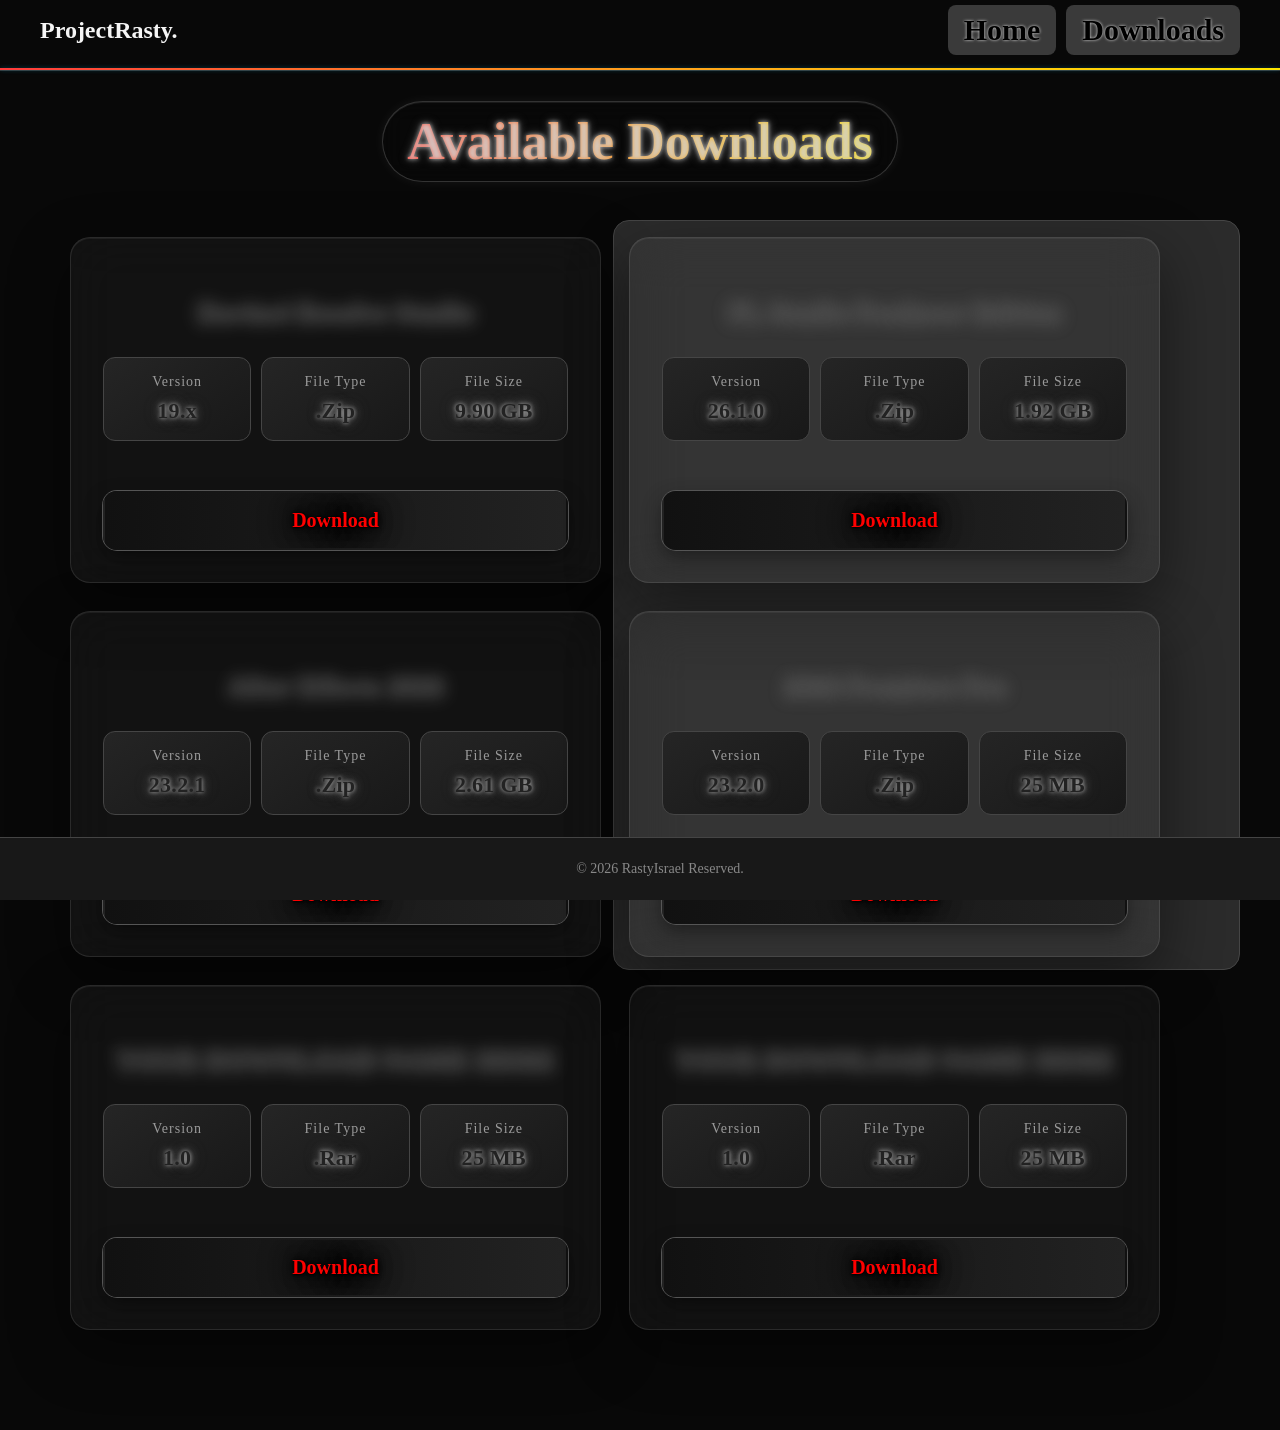
==== commit 982dd829: "Revise download cards and links in downloads.html Updated download links and file details for variou" ====
--- a/downloads.html
+++ b/downloads.html
@@ -47,7 +47,7 @@
 
             <div class="info-box">
                 <span>File Type</span>
-                <strong>.ZIP</strong>
+                <strong>.Zip</strong>
             </div>
 
             <div class="info-box">
@@ -58,8 +58,8 @@
         </div>
         
 
-        <a href="files/Davinci Resolve Studio.zip" download> 
-    <button>Download</button> 
+        <a href="https://drive.google.com/uc?export=download&id=1-Jj6_EDDsdk5bNQLrPvIruEMJoP8ZSNB" download>
+    <button>Download</button>
 </a>
 
     </div>
@@ -82,7 +82,7 @@
 
             <div class="info-box">
                 <span>File Type</span>
-                <strong>.ZIP</strong>
+                <strong>.Zip</strong>
             </div>
 
             <div class="info-box">
@@ -116,7 +116,7 @@
 
             <div class="info-box">
                 <span>File Type</span>
-                <strong>.ZIP</strong>
+                <strong>.Zip</strong>
             </div>
 
             <div class="info-box">
@@ -126,16 +126,48 @@
 
         </div>
 
-        <a href="files/After Effects 2023.zip" download>
-            <button>Download</button>
-        </a>
+        <a href="https://drive.google.com/uc?export=download&id=1-Jj6_EDDsdk5bNQLrPvIruEMJoP8ZSNB" download>
+    <button>Download</button>
+</a>
         </div>
 
 <!-- DOWNLOAD 4 -->
     <div class="download-card">
 
         <h3 class="private-name" onclick="revealName(this)">
-    <span>Download</span>
+    <span>2026 Premiere Pro</span>
+</h3>
+
+
+        <div class="file-info">
+
+            <div class="info-box">
+                <span>Version</span>
+                <strong>23.2.0</strong>
+            </div>
+
+            <div class="info-box">
+                <span>File Type</span>
+                <strong>.Zip</strong>
+            </div>
+
+            <div class="info-box">
+                <span>File Size</span>
+                <strong>25 MB</strong>
+            </div>
+
+        </div>
+
+        <a href="https://drive.google.com/uc?export=download&id=15wnbRhq2ssq8uek4LeQk4J0cTgIZ6X-w" download>
+    <button>Download</button>
+</a>
+    </div>
+
+    <!-- DOWNLOAD 5 -->
+    <div class="download-card">
+
+        <h3 class="private-name" onclick="revealName(this)">
+    <span>YOUR DOWNLOAD NAME HERE</span>
 </h3>
 
 
@@ -148,7 +180,7 @@
 
             <div class="info-box">
                 <span>File Type</span>
-                <strong>.RAR</strong>
+                <strong>.Rar</strong>
             </div>
 
             <div class="info-box">
@@ -162,8 +194,7 @@
             <button>Download</button>
         </a>
     </div>
-
-    <!-- DOWNLOAD 5 -->
+    <!-- DOWNLOAD 6 -->
     <div class="download-card">
 
         <h3 class="private-name" onclick="revealName(this)">
@@ -180,38 +211,7 @@
 
             <div class="info-box">
                 <span>File Type</span>
-                <strong>.RAR</strong>
-            </div>
-
-            <div class="info-box">
-                <span>File Size</span>
-                <strong>25 MB</strong>
-            </div>
-
-        </div>
-
-        <a href="files/third-download.rar" download>
-            <button>Download</button>
-        </a>
-    </div>
-    <!-- DOWNLOAD 6 -->
-    <div class="download-card">
-
-        <h3 class="private-name" onclick="revealName(this)">
-    <span>YOUR DOWNLOAD NAME HERE</span>
-</h3>
-
-
-        <div class="file-info">
-
-            <div class="info-box">
-                <span>Version</span>
-                <strong>1.0</strong>
-            </div>
-
-            <div class="info-box">
-                <span>File Type</span>
-                <strong>.RAR</strong>
+                <strong>.Rar</strong>
             </div>
 
             <div class="info-box">
--- a/style.css
+++ b/style.css
@@ -1450,3 +1450,49 @@
         0 0 10px rgba(190, 190, 190, 0.55),
         0 0 20px rgba(170, 170, 170, 0.3);
 }
+.discord-button {
+    position: absolute;
+    left: 25px;
+    top: 50%;
+    transform: translateY(-50%);
+
+    width: 58px;
+    height: 58px;
+
+    display: flex;
+    align-items: center;
+    justify-content: center;
+
+    border-radius: 50%;
+
+    background: rgba(255, 255, 255, 0.07);
+    border: 1px solid rgba(255, 255, 255, 0.16);
+
+    backdrop-filter: blur(14px);
+    -webkit-backdrop-filter: blur(14px);
+
+    box-shadow:
+        0 8px 25px rgba(0, 0, 0, 0.35),
+        inset 0 1px 0 rgba(255, 255, 255, 0.1);
+
+    transition:
+        transform 0.3s ease,
+        box-shadow 0.3s ease,
+        background 0.3s ease;
+}
+
+.discord-button img {
+    width: 30px;
+    height: 30px;
+    object-fit: contain;
+}
+
+.discord-button:hover {
+    transform: translateY(-3px) scale(1.05);
+
+    background: rgba(255, 255, 255, 0.11);
+
+    box-shadow:
+        0 12px 30px rgba(0, 0, 0, 0.45),
+        0 0 20px rgba(255, 255, 255, 0.12);
+}
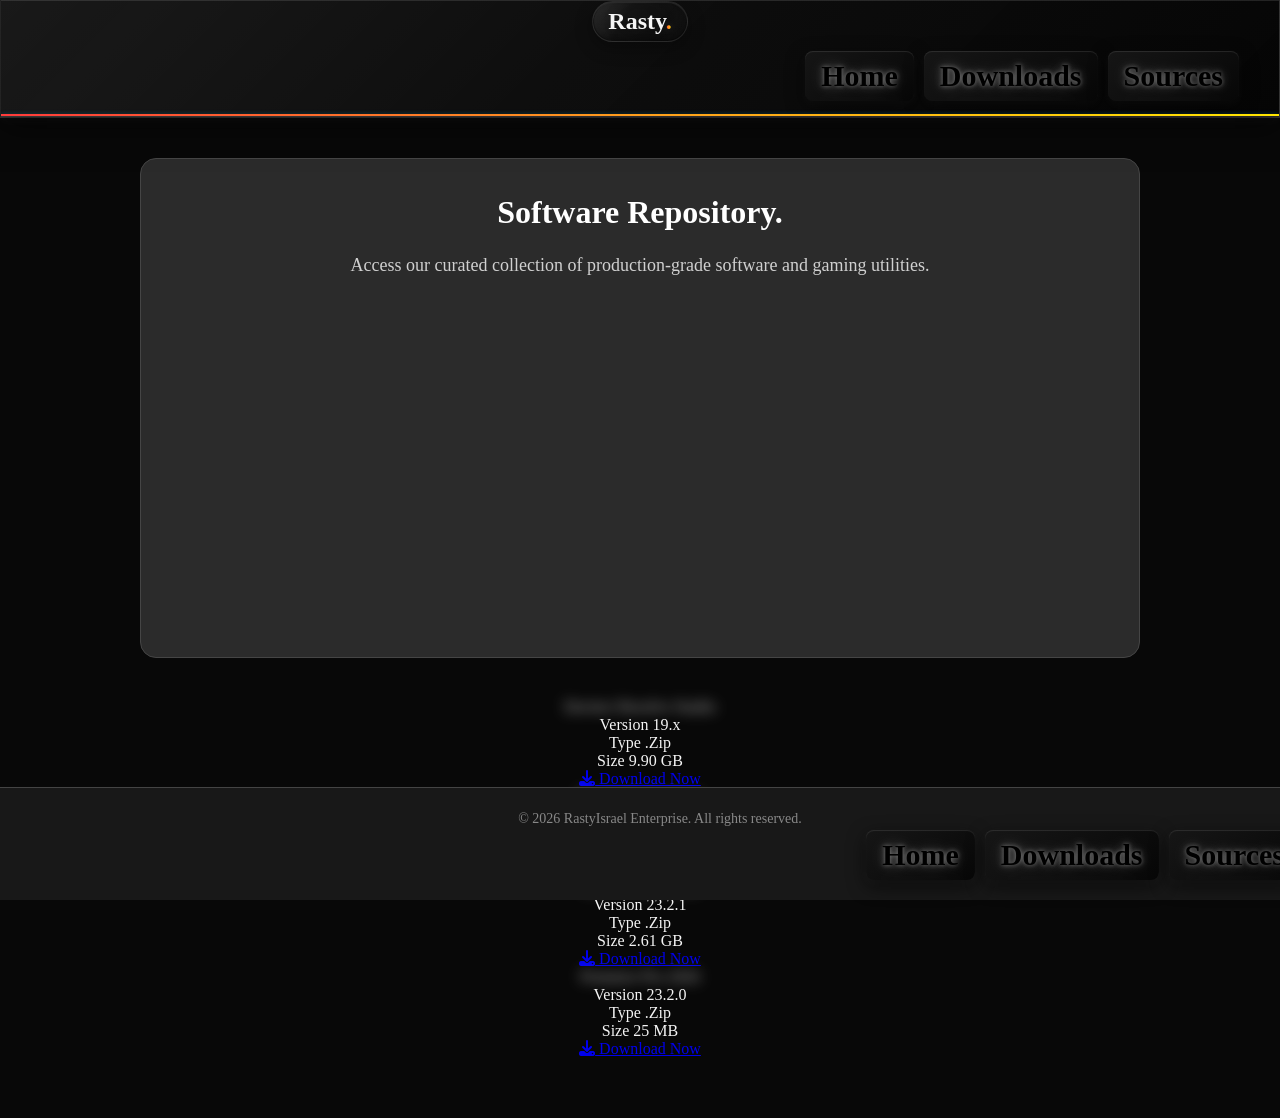
==== commit 38c9c779: "Revamp downloads.html with new layout and styles Updated the downloads page layout and content to re" ====
--- a/downloads.html
+++ b/downloads.html
@@ -1,239 +1,150 @@
 <!DOCTYPE html>
+<html lang="en">
+<head>
+    <meta charset="UTF-8">
+    <meta name="viewport" content="width=device-width, initial-scale=1.0">
+    <title>Downloads - RastyGaming</title>
+    <link rel="stylesheet" href="style.css">
+    <link rel="stylesheet" href="https://cdnjs.cloudflare.com/ajax/libs/font-awesome/6.4.0/css/all.min.css">
+</head>
+<body>
+    <div class="bg-mesh"></div>
+    <div class="particles">
+        <div class="particle"></div>
+        <div class="particle"></div>
+        <div class="particle"></div>
+        <div class="particle"></div>
+        <div class="particle"></div>
+        <div class="particle"></div>
+        <div class="particle"></div>
+        <div class="particle"></div>
+        <div class="particle"></div>
+        <div class="particle"></div>
+    </div>
+    
+    <header>
+        <div class="logo">Rasty<span>.</span></div>
+        <nav class="nav-links">
+            <a href="index.html">Home</a>
+            <a href="downloads.html" class="active">Downloads</a>
+            <a href="sources.html">Sources</a>
+        </nav>
+    </header>
 
-<html>
-<head>
-    <title>Downloads - RastyDownloadz.</title>
-    <link rel="stylesheet" href="style.css">
-</head>
+    <main>
+        <section class="hero" style="padding-bottom: 2rem;">
+            <h2>Software Repository<span>.</span></h2>
+            <p>Access our curated collection of production-grade software and gaming utilities.</p>
+        </section>
 
-<body>
-
-<header>
-
-    <nav>
-        <h1 class="logo">ProjectRasty.</h1>
-
-        <div class="nav-links">
-    <a href="index.html">Home</a> 
-    <a href="downloads.html">Downloads</a>
-</div>
-
-</header>
-
-<main>
-
-    <h2 class="downloads-title">Available Downloads</h2>
-
-
-    <div class="download-grid">
-        <div class="right-panel">
-
-</div>
-
-    <!-- DOWNLOAD 1 -->
-    <div class="download-card">
-
-        <h3 class="private-name" onclick="revealName(this)">
-    <span>Davinci Resolve Studio</span>
-</h3>
-
-
-        <div class="file-info">
-
-            <div class="info-box">
-                <span>Version</span>
-                <strong>19.x</strong>
+        <div class="grid">
+            <!-- DOWNLOAD 1 -->
+            <div class="card">
+                <div class="card-title private-name" onclick="revealName(this)">
+                    <span>Davinci Resolve Studio</span>
+                </div>
+                <div class="stats">
+                    <div class="stat-item">
+                        <span class="stat-label">Version</span>
+                        <span class="stat-value">19.x</span>
+                    </div>
+                    <div class="stat-item">
+                        <span class="stat-label">Type</span>
+                        <span class="stat-value">.Zip</span>
+                    </div>
+                    <div class="stat-item">
+                        <span class="stat-label">Size</span>
+                        <span class="stat-value">9.90 GB</span>
+                    </div>
+                </div>
+                <a href="https://drive.google.com/uc?export=download&id=1-Jj6_EDDsdk5bNQLrPvIruEMJoP8ZSNB" class="btn btn-primary" style="justify-content: center;">
+                    <i class="fas fa-download"></i> Download Now
+                </a>
             </div>
 
-            <div class="info-box">
-                <span>File Type</span>
-                <strong>.Zip</strong>
+            <!-- DOWNLOAD 2 -->
+            <div class="card">
+                <div class="card-title private-name" onclick="revealName(this)">
+                    <span>FL Studio Producer</span>
+                </div>
+                <div class="stats">
+                    <div class="stat-item">
+                        <span class="stat-label">Version</span>
+                        <span class="stat-value">26.1.0</span>
+                    </div>
+                    <div class="stat-item">
+                        <span class="stat-label">Type</span>
+                        <span class="stat-value">.Zip</span>
+                    </div>
+                    <div class="stat-item">
+                        <span class="stat-label">Size</span>
+                        <span class="stat-value">1.92 GB</span>
+                    </div>
+                </div>
+                <a href="https://drive.google.com/uc?export=download&id=1xzUbYLwWIYHFm2peaR0gy8tP8R7VI28_" class="btn btn-primary" style="justify-content: center;">
+                    <i class="fas fa-download"></i> Download Now
+                </a>
             </div>
 
-            <div class="info-box">
-                <span>File Size</span>
-                <strong>9.90 GB</strong>
+            <!-- DOWNLOAD 3 -->
+            <div class="card">
+                <div class="card-title private-name" onclick="revealName(this)">
+                    <span>After Effects 2026</span>
+                </div>
+                <div class="stats">
+                    <div class="stat-item">
+                        <span class="stat-label">Version</span>
+                        <span class="stat-value">23.2.1</span>
+                    </div>
+                    <div class="stat-item">
+                        <span class="stat-label">Type</span>
+                        <span class="stat-value">.Zip</span>
+                    </div>
+                    <div class="stat-item">
+                        <span class="stat-label">Size</span>
+                        <span class="stat-value">2.61 GB</span>
+                    </div>
+                </div>
+                <a href="https://drive.google.com/uc?export=download&id=1-Jj6_EDDsdk5bNQLrPvIruEMJoP8ZSNB" class="btn btn-primary" style="justify-content: center;">
+                    <i class="fas fa-download"></i> Download Now
+                </a>
             </div>
 
+            <!-- DOWNLOAD 4 -->
+            <div class="card">
+                <div class="card-title private-name" onclick="revealName(this)">
+                    <span>Premiere Pro 2026</span>
+                </div>
+                <div class="stats">
+                    <div class="stat-item">
+                        <span class="stat-label">Version</span>
+                        <span class="stat-value">23.2.0</span>
+                    </div>
+                    <div class="stat-item">
+                        <span class="stat-label">Type</span>
+                        <span class="stat-value">.Zip</span>
+                    </div>
+                    <div class="stat-item">
+                        <span class="stat-label">Size</span>
+                        <span class="stat-value">25 MB</span>
+                    </div>
+                </div>
+                <a href="https://drive.google.com/uc?export=download&id=15wnbRhq2ssq8uek4LeQk4J0cTgIZ6X-w" class="btn btn-primary" style="justify-content: center;">
+                    <i class="fas fa-download"></i> Download Now
+                </a>
+            </div>
         </div>
-        
-
-        <a href="https://drive.google.com/uc?export=download&id=1-Jj6_EDDsdk5bNQLrPvIruEMJoP8ZSNB" download>
-    <button>Download</button>
-</a>
-
-    </div>
-
-
-    <!-- DOWNLOAD 2 -->
-    <div class="download-card">
-
-        <h3 class="private-name" onclick="revealName(this)">
-    <span>FL Studio Producer Edition</span>
-</h3>
-
-
-        <div class="file-info">
-
-            <div class="info-box">
-                <span>Version</span>
-                <strong>26.1.0</strong>
-            </div>
-
-            <div class="info-box">
-                <span>File Type</span>
-                <strong>.Zip</strong>
-            </div>
-
-            <div class="info-box">
-                <span>File Size</span>
-                <strong>1.92 GB</strong>
-            </div>
-
-        </div>
-
-       <a href="https://drive.google.com/uc?export=download&id=1xzUbYLwWIYHFm2peaR0gy8tP8R7VI28_" download>
-    <button>Download</button>
-</a>
-
-    </div>
-
-
-    <!-- DOWNLOAD 3 -->
-    <div class="download-card">
-
-        <h3 class="private-name" onclick="revealName(this)">
-    <span>After Effects 2026</span>
-</h3>
-
-
-        <div class="file-info">
-
-            <div class="info-box">
-                <span>Version</span>
-                <strong>23.2.1</strong>
-            </div>
-
-            <div class="info-box">
-                <span>File Type</span>
-                <strong>.Zip</strong>
-            </div>
-
-            <div class="info-box">
-                <span>File Size</span>
-                <strong>2.61 GB</strong>
-            </div>
-
-        </div>
-
-        <a href="https://drive.google.com/uc?export=download&id=1-Jj6_EDDsdk5bNQLrPvIruEMJoP8ZSNB" download>
-    <button>Download</button>
-</a>
-        </div>
-
-<!-- DOWNLOAD 4 -->
-    <div class="download-card">
-
-        <h3 class="private-name" onclick="revealName(this)">
-    <span>2026 Premiere Pro</span>
-</h3>
-
-
-        <div class="file-info">
-
-            <div class="info-box">
-                <span>Version</span>
-                <strong>23.2.0</strong>
-            </div>
-
-            <div class="info-box">
-                <span>File Type</span>
-                <strong>.Zip</strong>
-            </div>
-
-            <div class="info-box">
-                <span>File Size</span>
-                <strong>25 MB</strong>
-            </div>
-
-        </div>
-
-        <a href="https://drive.google.com/uc?export=download&id=15wnbRhq2ssq8uek4LeQk4J0cTgIZ6X-w" download>
-    <button>Download</button>
-</a>
-    </div>
-
-    <!-- DOWNLOAD 5 -->
-    <div class="download-card">
-
-        <h3 class="private-name" onclick="revealName(this)">
-    <span>YOUR DOWNLOAD NAME HERE</span>
-</h3>
-
-
-        <div class="file-info">
-
-            <div class="info-box">
-                <span>Version</span>
-                <strong>1.0</strong>
-            </div>
-
-            <div class="info-box">
-                <span>File Type</span>
-                <strong>.Rar</strong>
-            </div>
-
-            <div class="info-box">
-                <span>File Size</span>
-                <strong>25 MB</strong>
-            </div>
-
-        </div>
-
-        <a href="files/third-download.rar" download>
-            <button>Download</button>
-        </a>
-    </div>
-    <!-- DOWNLOAD 6 -->
-    <div class="download-card">
-
-        <h3 class="private-name" onclick="revealName(this)">
-    <span>YOUR DOWNLOAD NAME HERE</span>
-</h3>
-
-
-        <div class="file-info">
-
-            <div class="info-box">
-                <span>Version</span>
-                <strong>1.0</strong>
-            </div>
-
-            <div class="info-box">
-                <span>File Type</span>
-                <strong>.Rar</strong>
-            </div>
-
-            <div class="info-box">
-                <span>File Size</span>
-                <strong>25 MB</strong>
-            </div>
-
-        </div>
-
-        <a href="files/third-download.rar" download>
-            <button>Download</button>
-        </a>
-    </div> 
-</div>
-
     </main>
 
     <footer>
-        <p>© 2026 RastyIsrael Reserved.</p>
+        <p>&copy; 2026 RastyIsrael Enterprise. All rights reserved.</p>
+        <div class="nav-links">
+            <a href="index.html">Home</a>
+            <a href="downloads.html">Downloads</a>
+            <a href="sources.html">Sources</a>
+        </div>
     </footer>
 
     <script src="script.js"></script>
-
 </body>
 </html>
--- a/style.css
+++ b/style.css
@@ -69,6 +69,80 @@
 
 .logo {
     font-size: 24px;
+
+    display: inline-block;
+    padding: 6px 15px;
+
+    border: 1px solid rgba(255, 255, 255, 0.10);
+    border-radius: 999px;
+
+    background:
+        linear-gradient(
+            145deg,
+            rgba(255, 255, 255, 0.055),
+            rgba(255, 255, 255, 0.018) 45%,
+            rgba(0, 0, 0, 0.22)
+        );
+
+    backdrop-filter: blur(28px) saturate(135%);
+    -webkit-backdrop-filter: blur(28px) saturate(135%);
+
+    box-shadow:
+        0 6px 18px rgba(0, 0, 0, 0.32),
+        inset 0 1px 1px rgba(255, 255, 255, 0.10),
+        inset 0 -2px 4px rgba(0, 0, 0, 0.28);
+
+    font-weight: 900;
+
+    position: relative;
+    overflow: hidden;
+}
+.logo::before {
+    content: "";
+
+    position: absolute;
+    inset: 1px;
+
+    border-radius: inherit;
+
+    background:
+        linear-gradient(
+            120deg,
+            rgba(255, 255, 255, 0.08),
+            transparent 35%,
+            transparent 70%,
+            rgba(255, 255, 255, 0.025)
+        );
+
+    pointer-events: none;
+}
+
+.logo span {
+    background: linear-gradient(
+        90deg,
+        #ff3b3b,
+        #ff9f1c,
+        #ffe600,
+        #4dff88,
+        #00d9ff,
+        #5b6cff,
+        #b44cff,
+        #ff3bbf,
+        #ff3b3b
+    );
+
+    background-size: 400% 100%;
+
+    -webkit-background-clip: text;
+    background-clip: text;
+
+    color: transparent;
+
+    animation: rgb-flow 8s linear infinite;
+
+    filter:
+        blur(0.35px)
+        drop-shadow(0 0 3px rgba(255, 255, 255, 0.18));
 }
 
 .nav-links {
@@ -95,13 +169,23 @@
 }
 
 .nav-links a:hover {
-    background-color: #3a3a3a;
-    color: #000000;
-
-    text-shadow:
-        0 0 2px rgba(255, 255, 255, 0.8),
-        0 0 5px rgba(255, 255, 255, 0.5);
-}
+    background:
+        linear-gradient(
+            135deg,
+            rgba(255, 255, 255, 0.105),
+            rgba(255, 255, 255, 0.025) 50%,
+            rgba(0, 0, 0, 0.2)
+        );
+
+    border-color: rgba(255, 255, 255, 0.2);
+
+    box-shadow:
+        0 16px 35px rgba(0, 0, 0, 0.48),
+        0 5px 10px rgba(0, 0, 0, 0.35),
+        inset 0 1px 1px rgba(255, 255, 255, 0.16),
+        inset 0 -2px 3px rgba(0, 0, 0, 0.55);
+}
+
 footer {
     background-color: #181818;
     padding: 20px;
@@ -445,6 +529,168 @@
         0 0 20px rgba(170, 170, 170, 0.3);
 }
 .nav-links a:hover {
+
+    background:
+        linear-gradient(
+            145deg,
+            rgba(255, 255, 255, 0.09),
+            rgba(255, 255, 255, 0.025) 50%,
+            rgba(0, 0, 0, 0.20)
+        );
+
+    border-color: rgba(255, 255, 255, 0.20);
+
+    box-shadow:
+        0 12px 28px rgba(0, 0, 0, 0.45),
+        inset 0 1px 1px rgba(255, 255, 255, 0.14),
+        inset 0 -2px 3px rgba(0, 0, 0, 0.5);
+
+    color: white;
+    text-shadow:
+    0 0 4px rgba(255, 255, 255, 0.65),
+    0 0 10px rgba(255, 255, 255, 0.45),
+    0 0 22px rgba(255, 255, 255, 0.30),
+    0 0 35px rgba(255, 255, 255, 0.18);
+}
+.nav-links a {
+    position: relative;
+    overflow: hidden;
+    background:
+    linear-gradient(
+        145deg,
+        rgba(22, 22, 22, 0.98),
+        rgba(7, 7, 7, 0.99)
+    );
+    box-shadow:
+    0 6px 18px rgba(0, 0, 0, 0.65),
+    0 3px 10px rgba(255, 255, 255, 0.05),
+    inset 0 1px 1px rgba(255, 255, 255, 0.11);
+}
+.nav-links a {
+    font-weight: 900;
+    text-shadow:
+        0 0 4px rgba(255, 255, 255, 0.35),
+        0 0 10px rgba(255, 255, 255, 0.25),
+        0 0 20px rgba(255, 255, 255, 0.18);
+}
+
+.nav-links a::before {
+
+    content: "";
+
+    position: absolute;
+
+    top: 0;
+    left: -120%;
+
+    width: 100%;
+    height: 100%;
+
+    background: linear-gradient(
+        110deg,
+        transparent 20%,
+        rgba(255, 255, 255, 0.14) 50%,
+        transparent 80%
+    );
+
+    transform: skewX(-20deg);
+
+    transition: left 0.7s ease;
+
+    pointer-events: none;
+}
+
+.nav-links a:hover::before {
+    left: 120%;
+}
+.nav-links a::after {
+    content: "";
+
+    position: absolute;
+    left: 12%;
+    right: 12%;
+    bottom: -5px;
+
+    height: 10px;
+
+    background: rgba(255, 255, 255, 0.055);
+
+    filter: blur(9px);
+
+    opacity: 0.55;
+
+    pointer-events: none;
+}
+
+.right-panel {
+    position: absolute;
+
+    top: 220px;
+    right: 40px;
+
+    width: 49%;
+    height: 750px;
+
+    background-color: #2b2b2b;
+
+    border: 1px solid #454545;
+    border-radius: 16px;
+
+    box-sizing: border-box;
+}
+/* =========================
+   PREMIUM HOME HERO
+========================= */
+
+#home {
+    position: relative;
+
+    width: 40%;
+
+    min-height: 380px;
+
+    margin: 25px 0 0 25px;
+
+    padding: 45px;
+
+    box-sizing: border-box;
+
+    background:
+    linear-gradient(
+        145deg,
+        #353535,
+        #252525
+    );
+
+    border: 1px solid #4a4a4a;
+
+    border-radius: 16px;
+
+    box-shadow:
+        0 10px 35px rgba(0, 0, 0, 0.35);
+}
+
+.hero-content {
+    max-width: 500px;
+}
+
+.welcome-text {
+    margin: 0 0 5px 0;
+
+    font-size: 22px;
+
+    font-weight: bold;
+
+    color: #cfcfcf;
+}
+
+.rasty-title {
+    margin: 0;
+
+    font-size: 72px;
+
+    font-weight: 900;
+
     background: linear-gradient(
         90deg,
         #ff3b3b,
@@ -460,16 +706,70 @@
 
     background-size: 400% 100%;
 
-    animation: nav-rgb-flow 3s linear infinite;
-
-    color: white;
-
-    box-shadow:
-        0 0 10px rgba(255, 0, 100, 0.5),
-        0 0 20px rgba(0, 200, 255, 0.5),
-        0 0 30px rgba(100, 255, 150, 0.25);
-}
-@keyframes nav-rgb-flow {
+    -webkit-background-clip: text;
+    background-clip: text;
+
+    color: transparent;
+
+    animation: home-rgb-flow 8s linear infinite;
+
+    filter:
+        drop-shadow(0 0 8px rgba(255, 255, 255, 0.15));
+}
+
+.hero-description {
+    margin-top: 20px;
+
+    max-width: 420px;
+
+    font-size: 20px;
+
+    line-height: 1.6;
+
+    color: #d0d0d0;
+}
+
+.hero-buttons {
+    display: flex;
+
+    gap: 20px;
+
+    margin-top: 35px;
+}
+
+.hero-buttons a {
+    display: inline-block;
+
+    padding: 14px 24px;
+
+    border-radius: 10px;
+
+    font-size: 19px;
+
+    font-weight: bold;
+
+    text-decoration: none;
+
+    color: #111;
+
+    background: #e0e0e0;
+
+    border: 1px solid #777;
+
+    transition:
+        transform 0.2s ease,
+        box-shadow 0.2s ease;
+}
+
+.hero-buttons a:hover {
+    transform: translateY(-3px);
+
+    box-shadow:
+        0 0 12px rgba(255, 0, 100, 0.5),
+        0 0 22px rgba(0, 200, 255, 0.4);
+}
+
+@keyframes home-rgb-flow {
     0% {
         background-position: 0% 50%;
     }
@@ -478,74 +778,298 @@
         background-position: 400% 50%;
     }
 }
-.right-panel {
+/* =========================
+   RIGHT SIDE HOME VISUAL
+========================= */
+
+.home-visual {
     position: absolute;
 
-    top: 220px;
-    right: 40px;
-
-    width: 49%;
-    height: 750px;
-
-    background-color: #2b2b2b;
+    top: 2px;
+    left: 2px;
+    right: 2px;
+    bottom: 2px;
+
+    display: flex;
+    align-items: center;
+    justify-content: center;
+    isolation: isolate;
+    overflow: hidden;
+
+    background: linear-gradient(
+        145deg,
+        #303030,
+        #202020
+    );
 
     border: 1px solid #454545;
     border-radius: 16px;
 
     box-sizing: border-box;
 }
+
+
+/* RGB glow in the background */
+
+.visual-glow {
+    position: absolute;
+    inset: 0;
+
+    pointer-events: none;
+
+    background: #090909;
+
+    overflow: hidden;
+}
+@keyframes ambient-liquid {
+
+    0% {
+        transform:
+            scale(1.15)
+            translate3d(-2%, -1%, 0)
+            rotate(0deg);
+    }
+
+    20% {
+        transform:
+            scale(1.20)
+            translate3d(1%, -3%, 0)
+            rotate(3deg);
+    }
+
+    40% {
+        transform:
+            scale(1.17)
+            translate3d(3%, 1%, 0)
+            rotate(-2deg);
+    }
+
+    60% {
+        transform:
+            scale(1.22)
+            translate3d(-1%, 3%, 0)
+            rotate(2deg);
+    }
+
+    80% {
+        transform:
+            scale(1.18)
+            translate3d(-3%, 0%, 0)
+            rotate(-3deg);
+    }
+
+    100% {
+        transform:
+            scale(1.15)
+            translate3d(-2%, -1%, 0)
+            rotate(0deg);
+    }
+
+}
+
+@keyframes rgb-colour-cycle {
+
+    0% {
+        filter:
+            blur(55px)
+            hue-rotate(0deg);
+    }
+
+    25% {
+        filter:
+            blur(55px)
+            hue-rotate(90deg);
+    }
+
+    50% {
+        filter:
+            blur(55px)
+            hue-rotate(180deg);
+    }
+
+    75% {
+        filter:
+            blur(55px)
+            hue-rotate(270deg);
+    }
+
+    100% {
+        filter:
+            blur(55px)
+            hue-rotate(360deg);
+    }
+
+}
+
+.home-visual {
+    overflow: hidden;
+}
+
+.visual-content {
+    position: relative;
+    z-index: 5;
+}
+
+
+/* Text inside the visual */
+
+.visual-content {
+    position: relative;
+
+    z-index: 2;
+
+    text-align: center;
+}
+
+.visual-small-text {
+    font-size: 18px;
+
+    font-weight: bold;
+
+    letter-spacing: 4px;
+
+    color: #bdbdbd;
+}
+
+.visual-content h2 {
+
+    margin: 10px 0;
+
+    font-size: 80px;
+
+    font-weight: 900;
+
+    color: #ff8c00;
+
+    text-shadow:
+
+        0 0 5px rgba(255, 140, 0, 0.9),
+
+        0 0 15px rgba(255, 100, 0, 0.7),
+
+        0 0 30px rgba(255, 70, 0, 0.5),
+
+        0 0 60px rgba(255, 60, 0, 0.25);
+
+}
+
+
+/* RGB line */
+
+.visual-line {
+    width: 180px;
+    height: 4px;
+
+    margin: 20px auto;
+
+    border-radius: 10px;
+
+    background: linear-gradient(
+        90deg,
+        #ff3b3b,
+        #ffe600,
+        #00d9ff,
+        #b44cff,
+        #ff3b3b
+    );
+
+    background-size: 300% 100%;
+
+    animation: visual-rgb-flow 4s linear infinite;
+
+    box-shadow:
+        0 0 10px rgba(0, 200, 255, 0.6);
+}
+
+
+/* Animations */
+
+@keyframes visual-rgb-flow {
+
+    0% {
+        background-position: 0% 50%;
+    }
+
+    100% {
+        background-position: 300% 50%;
+    }
+}
+
+
+@keyframes visual-rgb-spin {
+
+    0% {
+        transform: rotate(0deg);
+    }
+
+    100% {
+        transform: rotate(360deg);
+    }
+}
 /* =========================
-   PREMIUM HOME HERO
+   DARKER HOME PAGE
 ========================= */
 
+html,
+body {
+    background: #0a0a0a !important;
+}
+
 #home {
+    background: #151515 !important;
+}
+
+.home-visual {
+
+    background: linear-gradient(
+        145deg,
+        #121212,
+        #080808
+    ) !important;
+
+}
+html {
+    background-color: #080808 !important;
+}
+
+body {
+    background-color: #080808 !important;
+}
+main {
+    background-color: #080808 !important;
+}
+/* DARK WHOLE WEBSITE BACKGROUND */
+
+html {
+    background-color: #080808 !important;
+}
+
+body {
+    background-color: #080808 !important;
+}
+
+main {
+    background-color: #080808 !important;
+}
+
+header {
+    background-color: #080808 !important;
+}
+header {
     position: relative;
-
-    width: 40%;
-
-    min-height: 380px;
-
-    margin: 25px 0 0 25px;
-
-    padding: 45px;
-
-    box-sizing: border-box;
-
-    background:
-    linear-gradient(
-        145deg,
-        #353535,
-        #252525
-    );
-
-    border: 1px solid #4a4a4a;
-
-    border-radius: 16px;
-
-    box-shadow:
-        0 10px 35px rgba(0, 0, 0, 0.35);
-}
-
-.hero-content {
-    max-width: 500px;
-}
-
-.welcome-text {
-    margin: 0 0 5px 0;
-
-    font-size: 22px;
-
-    font-weight: bold;
-
-    color: #cfcfcf;
-}
-
-.rasty-title {
-    margin: 0;
-
-    font-size: 72px;
-
-    font-weight: 900;
+    border-bottom: none;
+}
+
+header::after {
+    content: "";
+
+    position: absolute;
+
+    left: 0;
+    bottom: 0;
+
+    width: 100%;
+    height: 2px;
 
     background: linear-gradient(
         90deg,
@@ -562,386 +1086,6 @@
 
     background-size: 400% 100%;
 
-    -webkit-background-clip: text;
-    background-clip: text;
-
-    color: transparent;
-
-    animation: home-rgb-flow 8s linear infinite;
-
-    filter:
-        drop-shadow(0 0 8px rgba(255, 255, 255, 0.15));
-}
-
-.hero-description {
-    margin-top: 20px;
-
-    max-width: 420px;
-
-    font-size: 20px;
-
-    line-height: 1.6;
-
-    color: #d0d0d0;
-}
-
-.hero-buttons {
-    display: flex;
-
-    gap: 20px;
-
-    margin-top: 35px;
-}
-
-.hero-buttons a {
-    display: inline-block;
-
-    padding: 14px 24px;
-
-    border-radius: 10px;
-
-    font-size: 19px;
-
-    font-weight: bold;
-
-    text-decoration: none;
-
-    color: #111;
-
-    background: #e0e0e0;
-
-    border: 1px solid #777;
-
-    transition:
-        transform 0.2s ease,
-        box-shadow 0.2s ease;
-}
-
-.hero-buttons a:hover {
-    transform: translateY(-3px);
-
-    box-shadow:
-        0 0 12px rgba(255, 0, 100, 0.5),
-        0 0 22px rgba(0, 200, 255, 0.4);
-}
-
-@keyframes home-rgb-flow {
-    0% {
-        background-position: 0% 50%;
-    }
-
-    100% {
-        background-position: 400% 50%;
-    }
-}
-/* =========================
-   RIGHT SIDE HOME VISUAL
-========================= */
-
-.home-visual {
-    position: absolute;
-
-    top: 2px;
-    left: 2px;
-    right: 2px;
-    bottom: 2px;
-
-    display: flex;
-    align-items: center;
-    justify-content: center;
-    isolation: isolate;
-    overflow: hidden;
-
-    background: linear-gradient(
-        145deg,
-        #303030,
-        #202020
-    );
-
-    border: 1px solid #454545;
-    border-radius: 16px;
-
-    box-sizing: border-box;
-}
-
-
-/* RGB glow in the background */
-
-.visual-glow {
-    position: absolute;
-    inset: 0;
-
-    pointer-events: none;
-
-    background: #090909;
-
-    overflow: hidden;
-}
-@keyframes ambient-liquid {
-
-    0% {
-        transform:
-            scale(1.15)
-            translate3d(-2%, -1%, 0)
-            rotate(0deg);
-    }
-
-    20% {
-        transform:
-            scale(1.20)
-            translate3d(1%, -3%, 0)
-            rotate(3deg);
-    }
-
-    40% {
-        transform:
-            scale(1.17)
-            translate3d(3%, 1%, 0)
-            rotate(-2deg);
-    }
-
-    60% {
-        transform:
-            scale(1.22)
-            translate3d(-1%, 3%, 0)
-            rotate(2deg);
-    }
-
-    80% {
-        transform:
-            scale(1.18)
-            translate3d(-3%, 0%, 0)
-            rotate(-3deg);
-    }
-
-    100% {
-        transform:
-            scale(1.15)
-            translate3d(-2%, -1%, 0)
-            rotate(0deg);
-    }
-
-}
-
-@keyframes rgb-colour-cycle {
-
-    0% {
-        filter:
-            blur(55px)
-            hue-rotate(0deg);
-    }
-
-    25% {
-        filter:
-            blur(55px)
-            hue-rotate(90deg);
-    }
-
-    50% {
-        filter:
-            blur(55px)
-            hue-rotate(180deg);
-    }
-
-    75% {
-        filter:
-            blur(55px)
-            hue-rotate(270deg);
-    }
-
-    100% {
-        filter:
-            blur(55px)
-            hue-rotate(360deg);
-    }
-
-}
-
-.home-visual {
-    overflow: hidden;
-}
-
-.visual-content {
-    position: relative;
-    z-index: 5;
-}
-
-
-/* Text inside the visual */
-
-.visual-content {
-    position: relative;
-
-    z-index: 2;
-
-    text-align: center;
-}
-
-.visual-small-text {
-    font-size: 18px;
-
-    font-weight: bold;
-
-    letter-spacing: 4px;
-
-    color: #bdbdbd;
-}
-
-.visual-content h2 {
-
-    margin: 10px 0;
-
-    font-size: 80px;
-
-    font-weight: 900;
-
-    color: #ff8c00;
-
-    text-shadow:
-
-        0 0 5px rgba(255, 140, 0, 0.9),
-
-        0 0 15px rgba(255, 100, 0, 0.7),
-
-        0 0 30px rgba(255, 70, 0, 0.5),
-
-        0 0 60px rgba(255, 60, 0, 0.25);
-
-}
-
-
-/* RGB line */
-
-.visual-line {
-    width: 180px;
-    height: 4px;
-
-    margin: 20px auto;
-
-    border-radius: 10px;
-
-    background: linear-gradient(
-        90deg,
-        #ff3b3b,
-        #ffe600,
-        #00d9ff,
-        #b44cff,
-        #ff3b3b
-    );
-
-    background-size: 300% 100%;
-
-    animation: visual-rgb-flow 4s linear infinite;
-
-    box-shadow:
-        0 0 10px rgba(0, 200, 255, 0.6);
-}
-
-
-/* Animations */
-
-@keyframes visual-rgb-flow {
-
-    0% {
-        background-position: 0% 50%;
-    }
-
-    100% {
-        background-position: 300% 50%;
-    }
-}
-
-
-@keyframes visual-rgb-spin {
-
-    0% {
-        transform: rotate(0deg);
-    }
-
-    100% {
-        transform: rotate(360deg);
-    }
-}
-/* =========================
-   DARKER HOME PAGE
-========================= */
-
-html,
-body {
-    background: #0a0a0a !important;
-}
-
-#home {
-    background: #151515 !important;
-}
-
-.home-visual {
-
-    background: linear-gradient(
-        145deg,
-        #121212,
-        #080808
-    ) !important;
-
-}
-html {
-    background-color: #080808 !important;
-}
-
-body {
-    background-color: #080808 !important;
-}
-main {
-    background-color: #080808 !important;
-}
-/* DARK WHOLE WEBSITE BACKGROUND */
-
-html {
-    background-color: #080808 !important;
-}
-
-body {
-    background-color: #080808 !important;
-}
-
-main {
-    background-color: #080808 !important;
-}
-
-header {
-    background-color: #080808 !important;
-}
-header {
-    position: relative;
-    border-bottom: none;
-}
-
-header::after {
-    content: "";
-
-    position: absolute;
-
-    left: 0;
-    bottom: 0;
-
-    width: 100%;
-    height: 2px;
-
-    background: linear-gradient(
-        90deg,
-        #ff3b3b,
-        #ff9f1c,
-        #ffe600,
-        #4dff88,
-        #00d9ff,
-        #5b6cff,
-        #b44cff,
-        #ff3bbf,
-        #ff3b3b
-    );
-
-    background-size: 400% 100%;
-
     animation: header-rgb-flow 6s linear infinite;
 
     box-shadow:
@@ -1143,21 +1287,75 @@
 }
 
 .star {
+    display: none;
+}
+
+.dynamic-star {
     position: absolute;
-    width: 3px;
-    height: 3px;
+
+    display: block;
+
+    border-radius: 50%;
+
     background: white;
-    border-radius: 50%;
-    box-shadow: 0 0 8px white;
-    animation: shoot 4s linear infinite;
-}
-
-.star-1 { top: 20%; left: 10%; animation-delay: 0s; }
-.star-2 { top: 35%; left: 30%; animation-delay: 1s; }
-.star-3 { top: 15%; left: 60%; animation-delay: 2s; }
-.star-4 { top: 50%; left: 80%; animation-delay: 3s; }
-.star-5 { top: 70%; left: 20%; animation-delay: 1.5s; }
-.star-6 { top: 80%; left: 55%; animation-delay: 2.5s; }
+
+    box-shadow:
+        0 0 5px rgba(255,255,255,0.9),
+        0 0 12px rgba(255,255,255,0.65),
+        0 0 22px rgba(255,255,255,0.3);
+
+    pointer-events: none;
+
+    animation-name: dynamicStarMove;
+    animation-timing-function: linear;
+    animation-fill-mode: forwards;
+
+    z-index: 2;
+}
+@keyframes dynamicStarMove {
+
+    0% {
+        opacity: 0;
+
+        transform:
+            translate(0, 0)
+            scale(0.5);
+    }
+
+    8% {
+        opacity: 1;
+    }
+
+    55% {
+        opacity: 0.8;
+
+        transform:
+            translate(140px, 80px)
+            scale(1);
+    }
+
+    100% {
+        opacity: 0;
+
+        transform:
+            translate(300px, 170px)
+            scale(0.4);
+    }
+}
+
+.star-1 { top: 20%; left: 10%; animation-delay: 0s; animation-duration: 6s; }
+.star-2 { top: 35%; left: 30%; animation-delay: 2.1s; animation-duration: 7s; }
+.star-3 { top: 15%; left: 60%; animation-delay: 4.7s; animation-duration: 6.5s; }
+.star-4 { top: 50%; left: 80%; animation-delay: 7.3s; animation-duration: 7.5s; }
+.star-5 { top: 70%; left: 20%; animation-delay: 1.4s; animation-duration: 8s; }
+.star-6 { top: 80%; left: 55%; animation-delay: 5.8s; animation-duration: 6.8s; }
+
+.star-7 { top: 18%; left: 88%; animation-delay: 3.6s; animation-duration: 7.2s; }
+.star-8 { top: 62%; left: 72%; animation-delay: 9s; animation-duration: 8.5s; }
+.star-9 { top: 8%; left: 42%; animation-delay: 6.4s; animation-duration: 7.8s; }
+.star-10 { top: 45%; left: 12%; animation-delay: 11s; animation-duration: 8.2s; }
+.star-11 { top: 75%; left: 88%; animation-delay: 13s; animation-duration: 7s; }
+.star-12 { top: 32%; left: 52%; animation-delay: 15s; animation-duration: 9s; }
 
 @keyframes shoot {
     0% {
@@ -1268,7 +1466,7 @@
     border-radius: 12px;
 
     transition:
-        background 0.3s ease,
+    background 0.3s ease,
         border-color 0.3s ease,
         transform 0.3s ease,
         box-shadow 0.3s ease;
@@ -1302,34 +1500,11 @@
 .download-button:hover::before {
     left: 140%;
 }
-.download-button::after {
-    content: "";
-
-    position: absolute;
-
-    left: 15%;
-    bottom: -10px;
-
-    width: 70%;
-    height: 14px;
-
-    background: rgba(255, 255, 255, 0.28);
-
-    filter: blur(12px);
-
-    opacity: 0;
-
-    transition: opacity 0.4s ease;
-
-    pointer-events: none;
-}
 
 .download-button:hover::after {
     opacity: 0.65;
 }
 
-
-/* GLASS SHINE */
 
 .download-button::before {
     content: "";
@@ -1358,32 +1533,6 @@
     pointer-events: none;
 }
 
-
-/* SUBTLE LIGHT UNDER BUTTON */
-
-.download-button::after {
-    content: "";
-
-    position: absolute;
-
-    left: 15%;
-    bottom: -12px;
-
-    width: 70%;
-    height: 18px;
-
-    background: rgba(255, 255, 255, 0.30);
-
-    filter: blur(14px);
-
-    opacity: 0;
-
-    transition: opacity 0.4s ease;
-
-    pointer-events: none;
-}
-
-
 /* HOVER */
 
 .download-button:hover {
@@ -1454,31 +1603,24 @@
     position: absolute;
     left: 25px;
     top: 50%;
-    transform: translateY(-50%);
-
-    width: 58px;
-    height: 58px;
+
+    width: 48px;
+    height: 48px;
 
     display: flex;
     align-items: center;
     justify-content: center;
 
-    border-radius: 50%;
-
-    background: rgba(255, 255, 255, 0.07);
-    border: 1px solid rgba(255, 255, 255, 0.16);
-
-    backdrop-filter: blur(14px);
-    -webkit-backdrop-filter: blur(14px);
-
-    box-shadow:
-        0 8px 25px rgba(0, 0, 0, 0.35),
-        inset 0 1px 0 rgba(255, 255, 255, 0.1);
-
-    transition:
-        transform 0.3s ease,
-        box-shadow 0.3s ease,
-        background 0.3s ease;
+    transform: translateY(-50%);
+
+    background: transparent;
+    border: none;
+    box-shadow: none;
+
+    padding: 0;
+
+    backdrop-filter: none;
+    -webkit-backdrop-filter: none;
 }
 
 .discord-button img {
@@ -1488,11 +1630,702 @@
 }
 
 .discord-button:hover {
-    transform: translateY(-3px) scale(1.05);
-
-    background: rgba(255, 255, 255, 0.11);
-
-    box-shadow:
-        0 12px 30px rgba(0, 0, 0, 0.45),
-        0 0 20px rgba(255, 255, 255, 0.12);
-}
+    transform: translateY(-50%);
+    background: transparent;
+    border: none;
+    box-shadow: none;
+}
+
+header {
+    position: relative;
+    z-index: 100;
+
+    background:
+        linear-gradient(
+            135deg,
+            rgba(255, 255, 255, 0.07),
+            rgba(255, 255, 255, 0.025) 45%,
+            rgba(0, 0, 0, 0.35)
+        );
+
+    border: 1px solid rgba(255, 255, 255, 0.12);
+
+    backdrop-filter: blur(22px) saturate(125%);
+    -webkit-backdrop-filter: blur(22px) saturate(125%);
+
+    box-shadow:
+        0 12px 35px rgba(0, 0, 0, 0.45),
+        inset 0 1px 1px rgba(255, 255, 255, 0.12),
+        inset 0 -1px 2px rgba(0, 0, 0, 0.45);
+}
+header {
+    overflow: hidden;
+}
+
+header {
+    box-shadow:
+        0 10px 30px rgba(0, 0, 0, 0.55),
+        0 3px 12px rgba(255, 255, 255, 0.035),
+        inset 0 -1px 0 rgba(255, 255, 255, 0.06);
+}
+.nav-links a:hover {
+    box-shadow:
+        0 12px 28px rgba(0, 0, 0, 0.5),
+        0 0 18px rgba(255, 255, 255, 0.045),
+        inset 0 1px 1px rgba(255, 255, 255, 0.14),
+        inset 0 -2px 3px rgba(0, 0, 0, 0.5);
+}
+/* ================================
+   BOTTOM PANEL
+================================ */
+
+.bottom-panel {
+    width: calc(100% - 80px);
+    max-width: 1400px;
+    min-height: 350px;
+
+    margin: 30px 0 100px 40px;
+
+    background:
+        linear-gradient(
+            145deg,
+            #242424,
+            #181818
+        );
+
+    border: 1px solid #3b3b3b;
+    border-radius: 20px;
+
+    box-sizing: border-box;
+
+    box-shadow:
+        0 20px 50px rgba(0, 0, 0, 0.5),
+        inset 0 1px 0 rgba(255, 255, 255, 0.045);
+}
+/* PANEL DEPTH HOVER */
+
+.main-panel,
+.bottom-panel {
+    transition:
+        transform 0.35s ease,
+        box-shadow 0.35s ease,
+        border-color 0.35s ease;
+}
+
+.main-panel:hover,
+.bottom-panel:hover {
+    transform: translateY(-4px);
+
+    border-color: rgba(255, 255, 255, 0.10);
+
+    box-shadow:
+        0 26px 65px rgba(0, 0, 0, 0.58),
+        0 8px 20px rgba(0, 0, 0, 0.35),
+        inset 0 1px 0 rgba(255, 255, 255, 0.07);
+}
+/* =================================
+   SUBTLE PANEL REFLECTION
+================================= */
+
+.main-panel,
+.bottom-panel {
+    position: relative;
+    overflow: hidden;
+}
+
+/* Moving reflection */
+.main-panel::before,
+.bottom-panel::before {
+    content: "";
+    position: absolute;
+
+    top: -80%;
+    left: -35%;
+
+    width: 45%;
+    height: 260%;
+
+    background: linear-gradient(
+        90deg,
+        transparent,
+        rgba(255, 255, 255, 0.025),
+        rgba(255, 255, 255, 0.075),
+        rgba(255, 255, 255, 0.025),
+        transparent
+    );
+
+    transform: rotate(18deg);
+
+    pointer-events: none;
+
+    opacity: 0;
+
+    transition:
+        left 1.2s ease,
+        opacity 0.4s ease;
+
+    z-index: 10;
+}
+
+/* Reflection appears on hover */
+.main-panel:hover::before,
+.bottom-panel:hover::before {
+    left: 125%;
+    opacity: 1;
+}
+.main-panel::after,
+.bottom-panel::after {
+    content: "";
+
+    position: absolute;
+    inset: 1px;
+
+    border-radius: 19px;
+
+    background:
+        radial-gradient(
+            circle at 15% 0%,
+            rgba(255, 255, 255, 0.055),
+            transparent 30%
+        );
+
+    pointer-events: none;
+
+    opacity: 0.8;
+}
+/* =================================
+   HERO 3D GRAPHIC — STEP 2
+   POSITION + SIZE ONLY
+================================= */
+
+.hero-gfx {
+    position: absolute;
+
+    top: 40px;
+    right: 40px;
+
+    width: 420px;
+    height: 300px;
+
+    pointer-events: auto;
+
+    z-index: 5;
+}
+
+.hero-gfx-card {
+    width: 100%;
+    height: 100%;
+
+    box-sizing: border-box;
+}
+/* =================================
+   HERO 3D GRAPHIC — STEP 3
+   LAYERED CARD
+================================= */
+
+.hero-gfx {
+    perspective: 1000px;
+}
+
+.hero-gfx-card {
+    position: relative;
+
+    width: 100%;
+    height: 100%;
+
+    border-radius: 22px;
+
+    background:
+    linear-gradient(
+        145deg,
+        rgba(255, 255, 255, 0.045),
+        rgba(255, 255, 255, 0.012) 45%,
+        rgba(0, 0, 0, 0.68)
+    );
+
+    border: 1px solid rgba(255, 255, 255, 0.14);
+
+    box-shadow:
+        0 30px 60px rgba(0, 0, 0, 0.55),
+        0 12px 25px rgba(0, 0, 0, 0.35),
+        inset 0 1px 1px rgba(255, 255, 255, 0.12),
+        inset 0 -2px 4px rgba(0, 0, 0, 0.45);
+
+    transform: none;
+    transition:
+    transform 0.45s ease,
+    box-shadow 0.45s ease;
+
+    transform-style: preserve-3d;
+
+    overflow: hidden;
+}
+
+/* BACK DEPTH LAYER */
+
+.hero-gfx-card::before {
+    content: "";
+
+    position: absolute;
+
+    inset: 10px -12px -16px 12px;
+
+    border-radius: 22px;
+
+    background:
+        linear-gradient(
+            145deg,
+            #202020,
+            #0d0d0d
+        );
+
+    border: 1px solid rgba(255, 255, 255, 0.06);
+
+    box-shadow:
+        0 25px 45px rgba(0, 0, 0, 0.5);
+
+    transform: translateZ(0);
+opacity: 0;
+transition:
+    transform 0.45s ease,
+    opacity 0.45s ease;
+
+    pointer-events: none;
+}
+.hero-gfx:hover .hero-gfx-card::before {
+    transform: translateZ(-35px);
+    opacity: 1;
+}
+
+/* REFLECTIVE SURFACE */
+
+/* =================================
+   HERO GFX — SPECULAR LIGHT
+================================= */
+
+.hero-gfx-card::after {
+    content: "";
+
+    position: absolute;
+
+    width: 420px;
+    height: 70px;
+
+    top: -35px;
+    left: -420px;
+
+    background: linear-gradient(
+        100deg,
+        transparent 0%,
+        rgba(255, 255, 255, 0.018) 35%,
+        rgba(255, 255, 255, 0.045) 50%,
+        rgba(255, 255, 255, 0.018) 65%,
+        transparent 100%
+    );
+
+    filter: blur(22px);
+
+    pointer-events: none;
+
+    opacity: 0;
+
+    transform: rotate(8deg);
+
+    transition:
+        left 1.1s cubic-bezier(0.22, 1, 0.36, 1),
+        opacity 0.7s ease;
+}
+
+/* REFLECTION MOVES ON HOVER */
+
+.hero-gfx:hover .hero-gfx-card::after {
+    left: 380px;
+    opacity: 0.8;
+}
+/* FINAL POSITION */
+.hero-gfx {
+    position: absolute !important;
+    top: 110px !important;
+    right: 55px !important;
+    width: 420px !important;
+    height: 300px !important;
+    z-index: 5 !important;
+}
+
+/* BRIDGE POSITION */
+.hero-gfx {
+    position: absolute !important;
+    top: 522px !important;
+    right: 1113px !important;
+    width: 380px !important;
+    height: 605px !important;
+    z-index: 10 !important;
+}
+/* Prevent text selection in Trusted Sources */
+
+.source-links,
+.source-link,
+.source-link-name,
+.source-link-arrow {
+    user-select: none;
+    -webkit-user-select: none;
+    -moz-user-select: none;
+}
+/* =================================
+   PRIVATE HERO CARD ONLY
+================================= */
+
+.hero-gfx-card .private-card-content {
+    position: absolute;
+    inset: 0;
+
+    display: flex;
+    flex-direction: column;
+    align-items: center;
+    justify-content: center;
+
+    text-align: center;
+    padding: 30px;
+
+    z-index: 5;
+
+    filter: blur(14px);
+    opacity: 0.45;
+
+    transition:
+        filter 0.45s ease,
+        opacity 0.45s ease;
+
+    user-select: none;
+    -webkit-user-select: none;
+
+    pointer-events: none;
+}
+
+.hero-gfx-card.revealed .private-card-content {
+    filter: blur(0);
+    opacity: 1;
+}
+/* =================================
+   PRIVATE CARD — GLOWING TEXT
+================================= */
+
+.hero-gfx-card .private-card-content {
+    color: rgba(255, 255, 255, 0.95);
+}
+
+.hero-gfx-card .private-card-content span {
+    font-size: 11px;
+    font-weight: 800;
+    letter-spacing: 4px;
+
+    color: rgba(255, 255, 255, 0.65);
+
+    text-shadow:
+        0 0 8px rgba(255, 255, 255, 0.25),
+        0 0 18px rgba(255, 255, 255, 0.12);
+}
+
+.hero-gfx-card .private-card-content h2 {
+    margin: 10px 0 8px;
+
+    font-size: 30px;
+    font-weight: 850;
+
+    color: #ffffff;
+
+    text-shadow:
+        0 2px 4px rgba(0, 0, 0, 0.8),
+        0 0 10px rgba(255, 255, 255, 0.22),
+        0 0 24px rgba(255, 255, 255, 0.10);
+}
+
+.hero-gfx-card .private-card-content p {
+    margin: 5px 0;
+
+    color: rgba(255, 255, 255, 0.62);
+
+    font-size: 14px;
+    line-height: 1.5;
+
+    text-shadow:
+        0 1px 4px rgba(0, 0, 0, 0.8),
+        0 0 10px rgba(255, 255, 255, 0.08);
+}
+.rgb-text {
+    background: linear-gradient(
+        90deg,
+        #ff004c,
+        #ff9500,
+        #fff200,
+        #00ff88,
+        #00c8ff,
+        #7a5cff,
+        #ff00d4,
+        #ff004c
+    );
+
+    background-size: 300% 100%;
+    background-clip: text;
+    -webkit-background-clip: text;
+    -webkit-text-fill-color: transparent;
+
+    animation: rgbProjectRasty 4s linear infinite;
+
+    text-shadow: none;
+}
+.rgb-text {
+    display: inline-block;
+    font-size: 38px !important;
+    line-height: 1.50;
+    transform: translateY(-4px);
+}
+@keyframes rgbProjectRasty {
+    0% {
+        background-position: 0% 50%;
+    }
+
+    100% {
+        background-position: 300% 50%;
+    }
+}
+/* =================================
+   BOTTOM PANEL — LIQUID GLASS
+================================= */
+
+.bottom-panel {
+    position: relative;
+    overflow: hidden;
+}
+
+/* Moving blurred glass */
+.bottom-panel::before {
+    content: "";
+    position: absolute;
+
+    width: 420px;
+    height: 420px;
+
+    top: -180px;
+    left: -100px;
+
+    background:
+        radial-gradient(
+            circle,
+            rgba(255, 255, 255, 0.12),
+            rgba(255, 255, 255, 0.025) 45%,
+            transparent 70%
+        );
+
+    filter: blur(55px);
+
+    animation: liquidGlassOne 12s ease-in-out infinite alternate;
+
+    pointer-events: none;
+}
+
+/* Second moving layer */
+.bottom-panel .coming-soon-content::before {
+    content: "";
+
+    position: absolute;
+
+    width: 500px;
+    height: 500px;
+
+    right: -180px;
+    bottom: -220px;
+
+    background:
+        radial-gradient(
+            circle,
+            rgba(255, 255, 255, 0.10),
+            rgba(255, 255, 255, 0.02) 45%,
+            transparent 70%
+        );
+
+    filter: blur(65px);
+
+    animation: liquidGlassTwo 15s ease-in-out infinite alternate;
+
+    pointer-events: none;
+}
+
+/* Third subtle layer */
+.bottom-panel::after {
+    content: "";
+
+    position: absolute;
+    inset: 0;
+
+    background:
+        radial-gradient(
+            ellipse at 70% 30%,
+            rgba(255, 255, 255, 0.045),
+            transparent 45%
+        );
+
+    filter: blur(45px);
+
+    animation: liquidGlassThree 18s ease-in-out infinite alternate;
+
+    pointer-events: none;
+}
+
+/* =================================
+   LIQUID MOTION
+================================= */
+
+@keyframes liquidGlassOne {
+    0% {
+        transform: translate3d(-20%, -10%, 0) scale(1);
+    }
+
+    25% {
+        transform: translate3d(20%, 15%, 0) scale(1.25);
+    }
+
+    50% {
+        transform: translate3d(55%, -5%, 0) scale(0.95);
+    }
+
+    75% {
+        transform: translate3d(30%, 55%, 0) scale(1.2);
+    }
+
+    100% {
+        transform: translate3d(-10%, 30%, 0) scale(1);
+    }
+}
+
+@keyframes liquidGlassTwo {
+    0% {
+        transform: translate3d(20%, 20%, 0) scale(1);
+    }
+
+    25% {
+        transform: translate3d(-30%, 0%, 0) scale(1.2);
+    }
+
+    50% {
+        transform: translate3d(-5%, -40%, 0) scale(0.9);
+    }
+
+    75% {
+        transform: translate3d(40%, -15%, 0) scale(1.3);
+    }
+
+    100% {
+        transform: translate3d(15%, 30%, 0) scale(1);
+    }
+}
+
+@keyframes liquidGlassThree {
+    0% {
+        transform: translate3d(0%, 0%, 0) scale(1);
+    }
+
+    30% {
+        transform: translate3d(35%, 25%, 0) scale(1.2);
+    }
+
+    60% {
+        transform: translate3d(-25%, 45%, 0) scale(0.9);
+    }
+
+    100% {
+        transform: translate3d(20%, -20%, 0) scale(1.15);
+    }
+}
+
+/* =================================
+   COMING SOON TEXT
+================================= */
+
+.coming-soon-content {
+    position: absolute;
+    inset: 0;
+
+    display: flex;
+    align-items: center;
+    justify-content: center;
+
+    z-index: 20;
+
+    pointer-events: none;
+}
+
+.coming-soon-content span {
+    font-size: 42px;
+    font-weight: 800;
+    letter-spacing: 8px;
+    filter: blur(1.2px);
+    color: rgba(255, 255, 255, 0.9);
+
+    text-shadow:
+        0 2px 5px rgba(0, 0, 0, 0.8),
+        0 0 15px rgba(255, 255, 255, 0.18),
+        0 0 35px rgba(255, 255, 255, 0.08);
+}
+/* =================================
+   MAIN PANEL — SIMPLE LINKS
+================================= */
+
+.panel-links {
+    display: grid;
+    grid-template-columns: repeat(2, 1fr);
+    gap: 12px;
+
+    width: 100%;
+    height: 100%;
+
+    padding: 25px;
+    box-sizing: border-box;
+}
+
+.panel-button {
+    display: flex;
+    align-items: center;
+    justify-content: center;
+    min-height: 55px;
+    padding: 14px 20px;
+    box-sizing: border-box;
+
+    background: rgba(255, 255, 255, 0.045);
+
+    border: 1px solid rgba(255, 255, 255, 0.08);
+
+    border-radius: 10px;
+
+    color: #111111;
+    text-shadow:
+    0 0 3px rgba(255, 170, 40, 1),
+    0 0 8px rgba(255, 125, 0, 0.95),
+    0 0 18px rgba(255, 105, 0, 0.75),
+    0 0 32px rgba(255, 85, 0, 0.45);
+
+    text-decoration: none;
+
+    font-size: 40px;
+    font-weight: 900;
+
+    transition:
+        background 0.35s ease,
+        border-color 0.35s ease,
+        transform 0.4s cubic-bezier(0.22, 1, 0.36, 1),
+        box-shadow 0.4s cubic-bezier(0.22, 1, 0.36, 1);
+}
+
+.panel-button:hover {
+    background: rgba(255, 255, 255, 0.10);
+
+    border-color: rgba(255, 255, 255, 0.20);
+
+    transform: translateY(-5px) scale(1.02);
+
+    box-shadow:
+        0 12px 25px rgba(0, 0, 0, 0.45),
+        0 4px 12px rgba(255, 255, 255, 0.06);
+
+    z-index: 10;
+}
